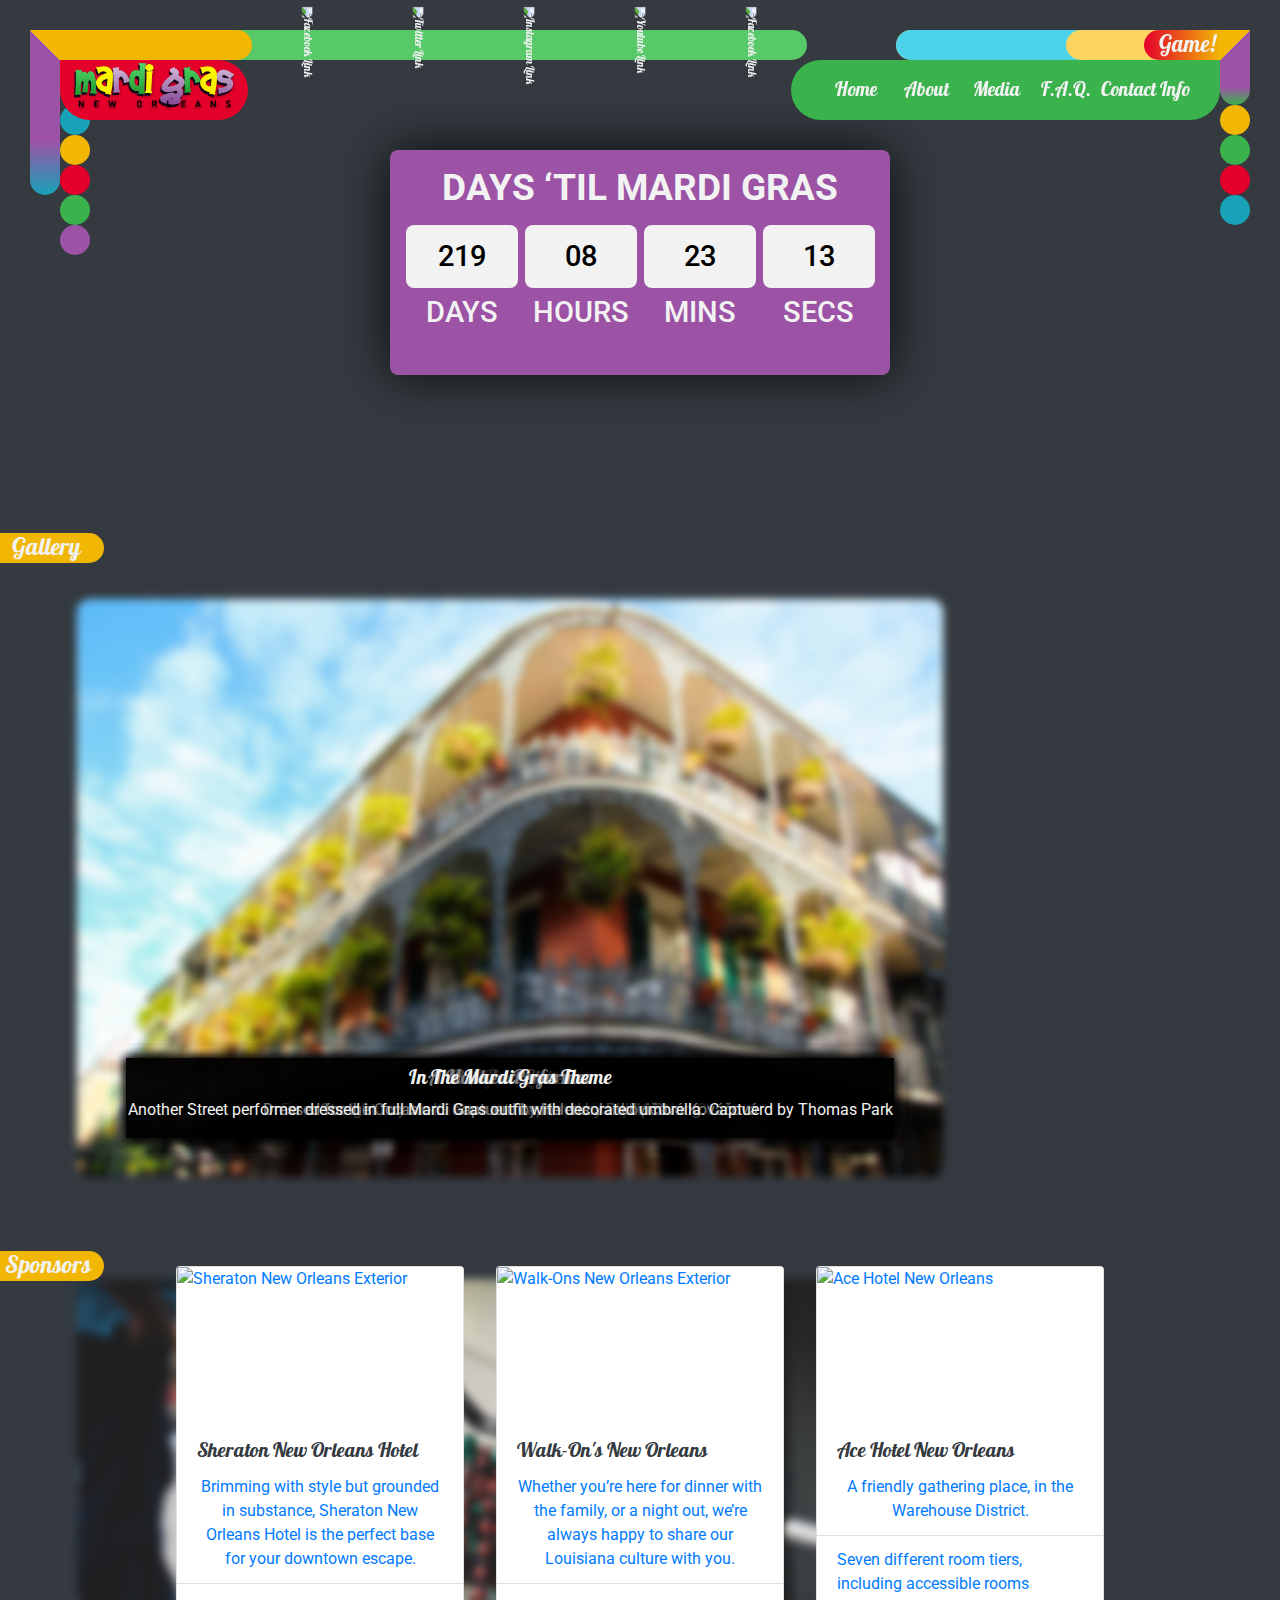
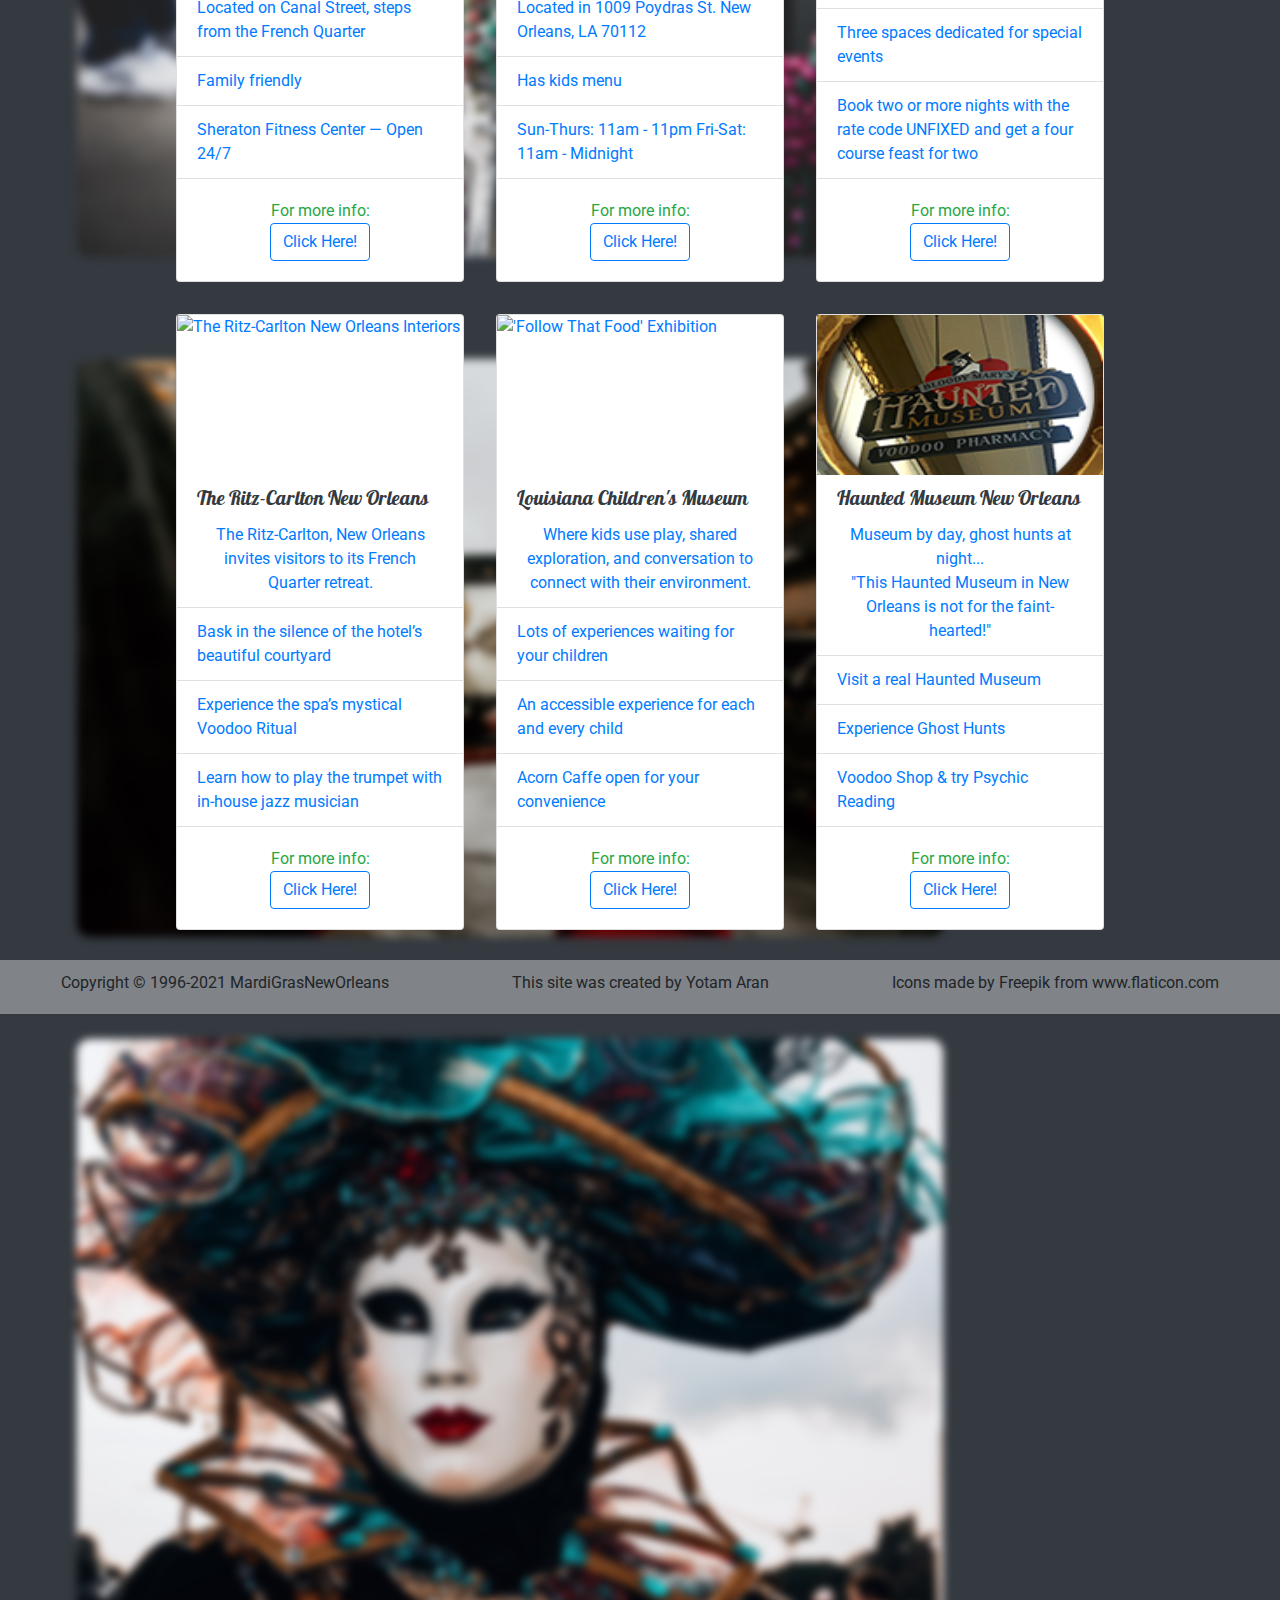
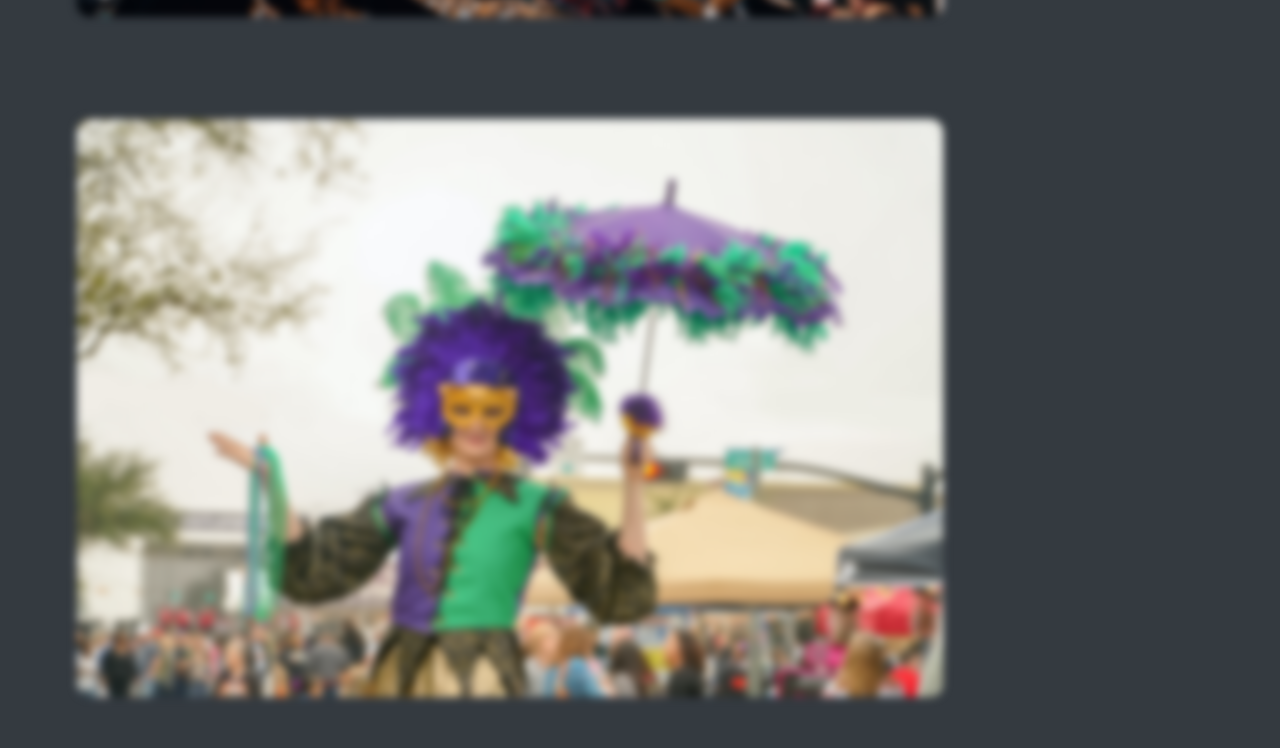
==== index.html @ 9a994207 "first commit" ====
<!DOCTYPE html>
<html lang="en">

<head>
  <meta charset="UTF-8">
  <meta name="viewport" content="width=device-width, initial-scale=1.0">
  <meta http-equiv="X-UA-Compatible" content="ie=edge">
  <meta name="Description" content="Enter your description here" />
  <link rel="stylesheet" href="https://cdnjs.cloudflare.com/ajax/libs/font-awesome/5.15.2/css/all.min.css">
  <link rel="stylesheet" href="https://cdnjs.cloudflare.com/ajax/libs/twitter-bootstrap/4.6.0/css/bootstrap.min.css">
  <link rel="stylesheet" href="https://unpkg.com/flickity@2/dist/flickity.min.css">

  <!-- <link rel="stylesheet" href="assets/jquery-ui-1.12.1.custom/jquery-ui.min.css"> -->

  <link rel="stylesheet" href="./css/main.css">

  <title>Home</title>

  <script src="https://unpkg.com/flickity@2/dist/flickity.pkgd.min.js"></script>
  <script type="module" src="./index.js"></script>
</head>

<body id="body">

  <div class="content">
    <div class="countOff">
      <div class="timer">
        <strong>DAYS ‘TIL MARDI GRAS</strong>
        <div class="timrInput days">
          <div class="value"></div>
          <span>DAYS</span>
        </div>
        <div class="timrInput hours">
          <div class="value"></div>
          <span>HOURS</span>
        </div>
        <div class="timrInput mins">
          <div class="value"></div>
          <span>MINS</span>
        </div>
        <div class="timrInput secs">
          <div class="value"></div>
          <span>SECS</span>
        </div>
      </div>
    </div>
    <section class="galSection contain">

      <div class="gallery js-flickity"
        data-flickity-options='{ "wrapAround": true, "percentPosetion": false, "autoPlay": true, "draggable": true}'>
        <div class="gallery-cell slide1"><img class="crslImg" src="#" alt="Royal Street, Corner">
          <div class="crslCaption">
            <h5>Royal Street</h5>
            <p>A festive vibe captured by Aya Salman</p>
          </div>
        </div>
        <div class="gallery-cell slide2">
          <img class="crslImg" src="#" alt="Mardi Gras Throws Necklaces on a Bicycle">
          <div class="crslCaption">
            <h5>A Fine Loot</h5>
            <p>From the Famous Mardi Gras throws, captured by Mathieu Cheze</p>
          </div>
        </div>
        <div class="gallery-cell slide3"> <img class="crslImg" src="#" alt="picture3">
          <div class="crslCaption">
            <h5>Bourbon Street</h5>
            <p>Straight to your IG account. Captured by Phillip Strong</p>
          </div>
        </div>
        <div class="gallery-cell slide4"> <img class="crslImg" src="#" alt="picture4">
          <div class="crslCaption">
            <h5>A Masked Performer</h5>
            <p>Dressed for the Occasion.. Captuerd by Helena Jankovičová Kováčová</p>
          </div>
        </div>
        <div class="gallery-cell slide5"> <img class="crslImg" src="#" alt="picture5">
          <div class="crslCaption">
            <h5>In The Mardi Gras Theme</h5>
            <p>Another Street performer dressed in full Mardi Gras outfit with decorated umbrella. Captuerd by Thomas
              Park</p>
          </div>
        </div>
      </div>
      <div class="seperator">
        <h3 class="secHeader"><a href="#">Gallery</a></h3>
      </div>
    </section>

    <section class="sponsorSection">

      <div class="sponsorContain">
        <div class="card smOnMob">
          <img class="cardImg"
            src="https://cache.marriott.com/marriottassets/marriott/MSYIS/msyis-exterior-4146-hor-clsc.jpg?interpolation=progressive-bilinear&downsize=*:256px"
            alt="Sheraton New Orleans Exterior">
          <div class="card-body card-header">
            <h5 class="card-title text-center">Sheraton New Orleans Hotel</h5>
            <p class="card-text text-primary text-center cardHeadText">Brimming with style but grounded in substance,
              Sheraton New
              Orleans Hotel is the perfect base for your downtown escape.</p>
          </div>
          <ul class="list-group list-group-flush text-primary">
            <li class="list-group-item">Located on Canal Street, steps from the French Quarter</li>
            <li class="list-group-item">Family friendly</li>
            <li class="list-group-item">Sheraton Fitness Center — Open 24/7</li>
          </ul>
          <div class="card-body">
            <span class="label card-text text-success text-center ">For more info:</span>
            <button type="button" class="btn btn-outline-primary d-block " style="margin: 0 auto;"><a
                href="https://www.marriott.com/hotels/travel/msyis-sheraton-new-orleans-hotel/">
                Click
                Here!</a></button>
          </div>

        </div>
        <div class="card smOnMob">
          <img class="cardImg"
            src="https://walk-ons.com/imager/assets/uploads/images/64302/JH_DSC_5948_201230_161851_e9ee9a4da9d8c26bb8985c2ee267599d.jpg"
            alt="Walk-Ons New Orleans Exterior">
          <div class="card-body card-header">
            <h5 class="card-title text-center">Walk-On's New Orleans</h5>
            <p class="card-text text-primary text-center cardHeadText">Whether you’re here for dinner with the family,
              or a night out, we’re always happy to share our
              Louisiana culture with you.</p>
          </div>
          <ul class="list-group list-group-flush text-primary">
            <li class="list-group-item">Located in 1009 Poydras St.
              New Orleans, LA 70112</li>
            <li class="list-group-item">Has kids menu</li>
            <li class="list-group-item">Sun-Thurs: 11am - 11pm
              Fri-Sat: 11am - Midnight</li>
          </ul>
          <div class="card-body">
            <span class="label card-text text-success text-center ">For more info:</span>
            <button type="button" class="btn btn-outline-primary d-block " style="margin: 0 auto;"><a
                href="https://walk-ons.com/">
                Click
                Here!</a></button>
          </div>

        </div>
        <div class="card smOnMob">
          <img class="cardImg"
            src="https://lh5.googleusercontent.com/p/AF1QipNqXNaL8MHf711XLJJYFqSX8y-3thqGyNlTVy-Q=w325-h232-k-no"
            alt="Ace Hotel New Orleans">
          <div class="card-body card-header">
            <h5 class="card-title text-center">Ace Hotel New Orleans</h5>
            <p class="card-text text-primary text-center cardHeadText">A friendly gathering place, in the Warehouse
              District. </p>
          </div>
          <ul class="list-group list-group-flush text-primary">
            <li class="list-group-item">Seven different room tiers, including accessible rooms</li>
            <li class="list-group-item">Three spaces dedicated for special events</li>
            <li class="list-group-item">Book two or more nights with the rate code UNFIXED and get a four
              course feast for two</li>
          </ul>
          <div class="card-body">
            <span class="label card-text text-success text-center ">For more info:</span>
            <button type="button" class="btn btn-outline-primary d-block " style="margin: 0 auto;"><a
                href="https://www.acehotel.com/neworleans/">
                Click
                Here!</a></button>
          </div>

        </div>
        <div class="card smOnMob">
          <img class="cardImg"
            src="https://lh5.googleusercontent.com/p/AF1QipN7Ir4vKn_QfZmh1FPz-1jWC3G0zfs4YJ3YN5ow=w325-h216-k-no"
            alt="The Ritz-Carlton New Orleans Interiors">
          <div class="card-body card-header">
            <h5 class="card-title text-center">The Ritz-Carlton New Orleans</h5>
            <p class="card-text text-primary text-center cardHeadText">The Ritz-Carlton, New Orleans invites visitors to
              its French Quarter retreat.</p>
          </div>
          <ul class="list-group list-group-flush text-primary">
            <li class="list-group-item">Bask in the silence of the hotel’s beautiful courtyard</li>
            <li class="list-group-item">Experience the spa’s mystical Voodoo Ritual</li>
            <li class="list-group-item">Learn how to play the trumpet with in-house jazz musician</li>
          </ul>
          <div class="card-body">
            <span class="label card-text text-success text-center ">For more info:</span>
            <button type="button" class="btn btn-outline-primary d-block " style="margin: 0 auto;"><a
                href="https://www.ritzcarlton.com/en/hotels/new-orleans">
                Click
                Here!</a></button>
          </div>

        </div>
        <div class="card smOnMob">
          <img class="cardImg"
            src="https://assets.simpleviewinc.com/simpleview/image/fetch/c_limit,q_80,w_1200/https://assets.simpleviewinc.com/simpleview/image/upload/crm/neworleans/NOTMC_613470-221947a25056b36_22194e96-5056-b365-abd02bbedcc91f7b.jpg"
            alt="'Follow That Food' Exhibition">
          <div class="card-body card-header">
            <h5 class="card-title text-center">Louisiana Children's Museum</h5>
            <p class="card-text text-primary text-center cardHeadText">Where kids use play, shared exploration,
              and conversation to connect with their environment.</p>
          </div>
          <ul class="list-group list-group-flush text-primary">
            <li class="list-group-item">Lots of experiences waiting for your children</li>
            <li class="list-group-item">An accessible experience for each and every child</li>
            <li class="list-group-item">Acorn Caffe open for your convenience</li>
          </ul>
          <div class="card-body">
            <span class="label card-text text-success text-center ">For more info:</span>
            <button type="button" class="btn btn-outline-primary d-block " style="margin: 0 auto;"><a
                href="https://www.lcm.org/">
                Click
                Here!</a></button>
          </div>

        </div>
        <div class="card smOnMob">
          <img class="cardImg" src="/css/Images/HorrorMuseum.png" alt="Haunted Museum Entrance">
          <div class="card-body card-header">
            <h5 class="card-title text-center">Haunted Museum New Orleans</h5>
            <p class="card-text text-primary text-center cardHeadText">Museum by day, ghost hunts at night...
              </br>"This Haunted Museum in New Orleans is not for the faint-hearted!"
            </p>
          </div>
          <ul class="list-group list-group-flush text-primary">
            <li class="list-group-item">Visit a real Haunted Museum</li>
            <li class="list-group-item">Experience Ghost Hunts</li>
            <li class="list-group-item">Voodoo Shop & try Psychic Reading</li>
          </ul>
          <div class="card-body">
            <span class="label card-text text-success text-center ">For more info:</span>
            <button type="button" class="btn btn-outline-primary d-block " style="margin: 0 auto;"><a
                href="https://www.bloodymarystours.com/hauntedmuseum.html">
                Click
                Here!</a></button>
          </div>

        </div>
      </div>
      <div class="seperator d-flex justify-content-between">
        <h3 class="secHeader" style="padding-left:5px">Sponsors</h3>
      </div>
      <div class="lgCards">
        <div class="card">
          <div class="escRow">
            <div class="escElement"><img src="./css/Images/vectorObjects/EscBtn.png" alt="Escape Button"></div>
          </div>
          <img class="cardImg"
            src="https://cache.marriott.com/marriottassets/marriott/MSYIS/msyis-exterior-4146-hor-clsc.jpg?interpolation=progressive-bilinear&downsize=*:256px"
            alt="Sheraton New Orleans Exterior">
          <div class="card-body card-header">
            <h5 class="card-title text-primary text-center">Sheraton New Orleans Hotel</h5>
            <p class="card-text text-primary text-center cardHeadText">Brimming with style but grounded in
              substance,
              Sheraton New
              Orleans Hotel is the perfect base for your downtown escape.</p>
          </div>
          <ul class="list-group list-group-flush text-primary">
            <li class="list-group-item">Located on Canal Street, steps from the French Quarter</li>
            <li class="list-group-item">Family friendly</li>
            <li class="list-group-item">Sheraton Fitness Center — Open 24/7</li>
          </ul>
          <div class="card-body">
            <span class="label card-text text-success text-center">For more info:</span>
            <button type="button" class="btn btn-outline-primary d-block " style="margin: 0 auto;"><a
                href="https://www.marriott.com/hotels/travel/msyis-sheraton-new-orleans-hotel/">
                Click
                Here!</a></button>
          </div>
        </div>
        <div class="card">
          <div class="escRow">
            <div class="escElement"><img src="./css/Images/vectorObjects/EscBtn.png" alt="Escape Button"></div>
          </div>
          <img class="cardImg"
            src="https://walk-ons.com/imager/assets/uploads/images/64302/JH_DSC_5948_201230_161851_e9ee9a4da9d8c26bb8985c2ee267599d.jpg"
            alt="Walk-Ons New Orleans Exterior">
          <div class="card-body card-header">
            <h5 class="card-title text-primary text-center">Walk-On's New Orleans</h5>
            <p class="card-text text-primary text-center cardHeadText">Whether you’re here for dinner with the family,
              or a night out, we’re always happy to share our
              Louisiana culture with you.</p>
          </div>
          <ul class="list-group list-group-flush text-primary">
            <li class="list-group-item">Located in 1009 Poydras St.
              New Orleans, LA 70112</li>
            <li class="list-group-item">Has kids menu</li>
            <li class="list-group-item">Sun-Thurs: 11am - 11pm
              Fri-Sat: 11am - Midnight</li>
          </ul>
          <div class="card-body">
            <span class="label card-text text-success text-center ">For more info:</span>
            <button type="button" class="btn btn-outline-primary d-block " style="margin: 0 auto;"><a
                href="https://walk-ons.com/">Click Here!</a></button>
          </div>
        </div>
        <div class="card">
          <div class="escRow">
            <div class="escElement"><img src="./css/Images/vectorObjects/EscBtn.png" alt="Escape Button"></div>
          </div>
          <img class="cardImg"
            src="https://lh5.googleusercontent.com/p/AF1QipNqXNaL8MHf711XLJJYFqSX8y-3thqGyNlTVy-Q=w325-h232-k-no"
            alt="Ace Hotel New Orleans">
          <div class="card-body card-header">
            <h5 class="card-title text-primary text-center">Ace Hotel New Orleans</h5>
            <p class="card-text text-primary text-center cardHeadText">A friendly gathering place, in the Warehouse
              District.</p>
          </div>
          <ul class="list-group list-group-flush text-primary">
            <li class="list-group-item">Seven different room tiers, including accessible rooms</li>
            <li class="list-group-item">Three spaces dedicated for special events</li>
            <li class="list-group-item">Book two or more nights with the rate code UNFIXED and get a four
              course feast for two</li>
          </ul>
          <div class="card-body">
            <span class="label card-text text-success text-center">For more info:</span>
            <button type="button" class="btn btn-outline-primary d-block " style="margin: 0 auto;"><a
                href="https://www.acehotel.com/neworleans/">
                Click
                Here!</a></button>
          </div>
        </div>
        <div class="card">
          <div class="escRow">
            <div class="escElement"><img src="./css/Images/vectorObjects/EscBtn.png" alt="Escape Button"></div>
          </div>
          <img class="cardImg"
            src="https://lh5.googleusercontent.com/p/AF1QipN7Ir4vKn_QfZmh1FPz-1jWC3G0zfs4YJ3YN5ow=w325-h216-k-no"
            alt="The Ritz-Carlton New Orleans Interiors">
          <div class="card-body card-header">
            <h5 class="card-title text-primary text-center">The Ritz-Carlton New Orleans</h5>
            <p class="card-text text-primary text-center cardHeadText">The Ritz-Carlton, New Orleans invites visitors to
              its French Quarter retreat.</p>
          </div>
          <ul class="list-group list-group-flush text-primary">
            <li class="list-group-item">Bask in the silence of the hotel’s beautiful courtyard</li>
            <li class="list-group-item">Experience the spa’s mystical Voodoo Ritual</li>
            <li class="list-group-item">Learn how to play the trumpet with in-house jazz musician</li>
          </ul>
          <div class="card-body">
            <span class="label card-text text-success text-center">For more info:</span>
            <button type="button" class="btn btn-outline-primary d-block " style="margin: 0 auto;"><a
                href="https://www.ritzcarlton.com/en/hotels/new-orleans">
                Click
                Here!</a></button>
          </div>
        </div>
        <div class="card">
          <div class="escRow">
            <div class="escElement"><img src="./css/Images/vectorObjects/EscBtn.png" alt="Escape Button"></div>
          </div>
          <img class="cardImg"
            src="https://assets.simpleviewinc.com/simpleview/image/fetch/c_limit,q_80,w_1200/https://assets.simpleviewinc.com/simpleview/image/upload/crm/neworleans/NOTMC_613470-221947a25056b36_22194e96-5056-b365-abd02bbedcc91f7b.jpg"
            alt="'Follow That Food' Exhibition">
          <div class="card-body card-header">
            <h5 class="card-title text-primary text-center">Louisiana Children's Museum</h5>
            <p class="card-text text-primary text-center cardHeadText">Where kids use play, shared exploration,
              and conversation to connect with their environment.</p>
          </div>
          <ul class="list-group list-group-flush text-primary">
            <li class="list-group-item">Lots of experiences waiting for your children</li>
            <li class="list-group-item">An accessible experience for each and every child</li>
            <li class="list-group-item">Acorn Caffe open for your convenience</li>
          </ul>
          <div class="card-body">
            <span class="label card-text text-success text-center">For more info:</span>
            <button type="button" class="btn btn-outline-primary d-block " style="margin: 0 auto;"><a
                href="https://www.lcm.org/">
                Click
                Here!</a></button>
          </div>
        </div>
        <div class="card">
          <div class="escRow">
            <div class="escElement"><img src="./css/Images/vectorObjects/EscBtn.png" alt="Escape Button"></div>
          </div>
          <img class="cardImg" src="/css/Images/HorrorMuseum.png" alt="Haunted Museum Entrance">
          <div class="card-body card-header">
            <h5 class="card-title text-primary text-center">Haunted Museum New Orleans</h5>
            <p class="card-text text-primary text-center cardHeadText">Museum by day, ghost hunts at night...
              </br>"This Haunted Museum in New Orleans is not for the faint-hearted!"
            </p>
          </div>
          <ul class="list-group list-group-flush text-primary">
            <li class="list-group-item">Visit a real Haunted Museum</li>
            <li class="list-group-item">Experience Ghost Hunts</li>
            <li class="list-group-item">Voodoo Shop & try Psychic Reading</li>
          </ul>
          <div class="card-body">
            <span class="label card-text text-success text-center">For more info:</span>
            <button type="button" class="btn btn-outline-primary d-block " style="margin: 0 auto;"><a
                href="https://www.bloodymarystours.com/hauntedmuseum.html">
                Click
                Here!</a></button>
          </div>
        </div>
      </div>
    </section>

  </div>

  <header>
    <nav>
      <div class="topLeftCorner notScrolled isCollapsed">
        <div class="crossL"></div>
        <div class="deskSoc">
          <div class="horStripL"></div>
          <ul class="dskSocUl">
            <li class="socItem"><a href="https://www.facebook.com/MardiGrasNewOrleans"><img
                  src="./css/images/vectorObjects/socialInsideMenu/Facebook.svg" alt="Facebook Link" srcset=""></a>
            </li>
            <li class="socItem"><a href="https://twitter.com/MardiGrasNOLA"><img
                  src="./css/images/vectorObjects/socialInsideMenu/Twitter.svg" alt="Twitter Link" srcset=""></a>
            </li>
            <li class="socItem"><a href="https://www.instagram.com/mardigrasneworleans/"><img
                  src="./css/images/vectorObjects/socialInsideMenu/Instagram.svg" alt="Instagram Link"></a></li>
            <li class="socItem"><a href="https://www.youtube.com/channel/UCOrq1qF6dVDn9Do-wvbKh0Q"><img
                  src="./css/images/vectorObjects/socialInsideMenu/Youtube.svg" alt="Youtube Link"></a></li>
            <li class="socItem"><a href="https://www.tripadvisor.com/Profile/MardiGrasNOLA"><img
                  src="./css/images/vectorObjects/socialInsideMenu/TripAdvisor.svg" alt="Facebook Link"></a></li>
          </ul>
        </div>
        <div class="lVertStrp"></div>
        <div class="logoBox">
          <h1 class="pointOnHover"> <a href="./index.html"><img class="logo" src="./css/Images/mardiLogo.png"
                alt="Mardi Gras New Orleans"></a>
          </h1>
          <div class="chainHrzntl"></div>
        </div>
        <div class="chainL">
          <div class="chainObject chainOb1"></div>
          <div class="chainObject chainOb2"></div>
          <div class="chainObject chainOb3"></div>
          <div class="chainObject chainOb4"></div>
          <div class="chainObject chainOb5"></div>
          <div class="chainObject chainOb6"></div>
        </div>
      </div>
      <div class="topRightCorner notScrolled isCollapsed">
        <div class="triviaDiv">
          <div class="rCnrFllStrp">
            <div class="secStrip">
              <div id="triviaActivate" class="langSelect pointOnHover">
                <a href="#" class="d-block px-auto">Game!</a>
              </div>
            </div>
          </div>
        </div>
        <div class="crossR"></div>
        <div class="chainR">
          <div class="chainStripR"></div>
          <div class="chainObject chainOb1"></div>
          <div class="chainObject chainOb2"></div>
          <div class="chainObject chainOb3"></div>
          <div class="chainObject chainOb4"></div>
        </div>
        <div class="menuMob">
          <div class="ham hamCollapsed">
            <svg xmlns="http://www.w3.org/2000/svg" width="30" height="26" viewBox="0 0 30 26"
              class="hamSvg pointOnHover">
              <g id="menuCollapsed" transform="translate(-3 -3.5)">
                <line class="hamLine" id="Line_1" data-name="Line 1" x2="30" transform="translate(3 16)" fill="none"
                  stroke="#f2f2f2" stroke-linejoin="round" stroke-width="5" stroke-length="30" />
                <line class="hamLine" id="Line_2" data-name="Line 2" x2="30" transform="translate(3 6)" fill="none"
                  stroke="#f2f2f2" stroke-linejoin="round" stroke-width="5" stroke-length="30" />
                <line class="hamLine" id="Line_3" data-name="Line 3" x2="30" transform="translate(3 27)" fill="none"
                  stroke="#f2f2f2" stroke-linejoin="round" stroke-width="5" stroke-length="30" />
              </g>
            </svg>
          </div>
          <div class="dropDownMenu">

            <ul class="mobNavUL">
              <li class="mobNavLI"><a href="index.html">Home</a></li>
              <li class="mobNavLI"><a href="about.html">About</a></li>
              <li class="mobNavLI"><a href="media.html">Media</a></li>
              <li class="mobNavLI"><a href="faq.html">F.A.Q.</a></li>
              <li class="mobNavLI"><a href="contact.html">Contact Info</a></li>
            </ul>
            <div class="dDownfooter">
              <ul class="social">
                <li class="socItem"><a href="https://www.facebook.com/MardiGrasNewOrleans"><img
                      src="./css/images/vectorObjects/socialInsideMenu/Facebook.svg" alt="Facebook Link" srcset=""></a>
                </li>
                <li class="socItem"><a href="https://twitter.com/MardiGrasNOLA"><img
                      src="./css/images/vectorObjects/socialInsideMenu/Twitter.svg" alt="Twitter Link" srcset=""></a>
                </li>
                <li class="socItem"><a href="https://www.instagram.com/mardigrasneworleans/"><img
                      src="./css/images/vectorObjects/socialInsideMenu/Instagram.svg" alt="Instagram Link"></a>
                </li>
                <li class="socItem"><a href="https://www.youtube.com/channel/UCOrq1qF6dVDn9Do-wvbKh0Q"><img
                      src="./css/images/vectorObjects/socialInsideMenu/Youtube.svg" alt="Youtube Link"></a></li>
                <li class="socItem"><a href="https://www.tripadvisor.com/Profile/MardiGrasNOLA"><img
                      src="./css/images/vectorObjects/socialInsideMenu/TripAdvisor.svg" alt="Facebook Link"></a>
                </li>
              </ul>
            </div>
          </div>
        </div>
        <ul class="dskNavUL">
          <li class="first"></li>
          <li class="dskNavLI"><a href="index.html">Home</a></li>
          <li class="dskNavLI"><a href="about.html">About</a></li>
          <li class="dskNavLI"><a href="media.html">Media</a></li>
          <li class="dskNavLI"><a href="faq.html">F.A.Q.</a></li>
          <li class="dskNavLI"><a href="contact.html">Contact Info</a></li>
          <li class="last"></li>
        </ul>
      </div>
    </nav>
  </header>

  <footer class="footerMobile footer">
    <div class="socialDiv">
      <h3 class="follow"><svg xmlns="http://www.w3.org/2000/svg" width="9.056" height="10.471"
          viewBox="0 0 9.056 10.471">
          <path id="Path_11" data-name="Path 11"
            d="M4.378.486a1,1,0,0,1,1.715,0l4.234,7.056a1,1,0,0,1-.857,1.514H1A1,1,0,0,1,.144,7.542Z"
            transform="translate(9.056) rotate(90)" fill="#fff" />
        </svg> follow us&excl;
      </h3>
      <ul class="socContain">
        <li><a href="https://www.facebook.com/MardiGrasNewOrleans" class="social" id="facebook"><img
              src="./css/Images/vectorObjects/socialFooter/Facebook.png" alt="Facebook Link" srcset=""></a></li>
        <li><a href="https://twitter.com/MardiGrasNOLA" class="social" id="social2"><img
              src="./css/Images/vectorObjects/socialFooter/Twitter.png" alt="Twitter Link" srcset=""></a></li>
        <li><a href="https://www.instagram.com/mardigrasneworleans/" class="social" id="social3"><img
              src="./css/Images/vectorObjects/socialFooter/Instagram.png" alt="Instagram Link" srcset=""></a></li>
        <li><a href="https://www.youtube.com/channel/UCOrq1qF6dVDn9Do-wvbKh0Q" class="social" id="social4"><img
              src="./css/Images/vectorObjects/socialFooter/Youtube.png" alt="Youtube Link" srcset=""></a></li>
        <li><a href="https://www.tripadvisor.com/Profile/MardiGrasNOLA" class="social" id="social5"><img
              src="./css/Images/vectorObjects/socialFooter/TripAdvisor.png" alt="Trip Advisor Link" srcset=""></a>
        </li>
      </ul>
    </div>
    <div class="footerBox">
      <p class="disclaimer rights">Copyright © 1996-2021 MardiGrasNewOrleans</p>
      <p class="disclaimer YotiStamp">
        This site was created by Yotam Aran
      </p>
      <p class="disclaimer credit-icons">
        Icons made by <a href="https://www.freepik.com" title="Freepik">Freepik</a> from
        <a href="https://www.flaticon.com/" title="Flaticon">www.flaticon.com</a>
      </p>
    </div>
  </footer>
  <!-- ----------------------------------------------------------------------- -->

  <script src="https://ajax.googleapis.com/ajax/libs/jquery/3.6.0/jquery.min.js"></script>
  <script src="https://cdnjs.cloudflare.com/ajax/libs/twitter-bootstrap/4.6.0/js/bootstrap.min.js"></script>
</body>

</html>
---- css/main.css ----
/* ----------------------------- general styles ----------------------------- */
/* color and length variables */
/* fonts */
/* Google Fonts */
@import url("https://fonts.googleapis.com/css2?family=Henny+Penny&family=Pattaya&family=Roboto:ital,wght@0,100;0,300;0,400;0,500;0,700;0,900;1,100;1,300;1,400;1,500;1,700;1,900&display=swap");
/* mixins */
/* -------------------------------------------------------------------------- */
/* General */
* {
  padding: 0;
  margin: 0;
  -webkit-box-sizing: border-box;
          box-sizing: border-box;
  outline: none;
}

h1,
h2,
h3,
h4,
h5 {
  font-family: "Pattaya", sans-serif;
}

body {
  width: 100vw;
  min-height: 100vh;
  font-family: Roboto, sans-serif;
  background-color: #343A40;
  overflow-x: overlay;
  overflow-y: scroll;
}

body .seperator {
  display: -webkit-box;
  display: -ms-flexbox;
  display: flex;
  -webkit-box-orient: horizontal;
  -webkit-box-direction: normal;
      -ms-flex-direction: row;
          flex-direction: row;
  -webkit-box-pack: justify;
      -ms-flex-pack: justify;
          justify-content: space-between;
  -webkit-box-align: center;
      -ms-flex-align: center;
          align-items: center;
  height: 46px;
  margin-top: 15px;
  margin-bottom: -23px;
}

body .seperator .secHeader {
  font-size: 19px;
  line-height: 1.7;
  text-align: left;
  padding-left: 5px;
  color: inherit;
  font-family: 'Pattaya', sans-serif;
  justify-self: flex-start;
  width: 104px;
  height: 30px;
  margin: 0;
  margin-right: 3%;
  border-radius: 0 23px 23px 0;
  font-family: "Pattaya", sans-serif;
  display: -webkit-box;
  display: -ms-flexbox;
  display: flex;
  -webkit-box-align: center;
      -ms-flex-align: center;
          align-items: center;
  -webkit-box-pack: start;
      -ms-flex-pack: start;
          justify-content: start;
  font-size: 1.5rem;
  color: #f2f2f2;
  background-color: #f2b705;
  padding-left: 0.5em;
}

@media (max-width: 374px) {
  body .seperator .secHeader {
    width: 80px;
    border-radius: 0 15px 15px 0;
    font-size: 1rem;
    line-height: 1.9;
    padding-left: 10px;
  }
}

a {
  text-decoration: none;
  color: inherit;
}

a:hover {
  text-decoration: none;
  color: inherit;
}

ul {
  list-style-type: none;
}

.pointOnHover:hover {
  cursor: pointer;
}

body::-webkit-scrollbar-thumb {
  border-radius: 20px;
  background-clip: content-box;
  -webkit-transition: all 0.2s ease-in-out;
  transition: all 0.2s ease-in-out;
}

body::-webkit-scrollbar-track-piece {
  display: none;
}

body::-webkit-scrollbar-thumb:hover {
  background-color: #7a8793;
}

body::-webkit-scrollbar {
  width: 0.7em;
  background: transparent;
  display: none;
}

.boxShadow-btm-2 {
  -webkit-box-shadow: 2px 2px 5px rgba(0, 0, 0, 0.5);
          box-shadow: 2px 2px 5px rgba(0, 0, 0, 0.5);
}

/* Frame */
header {
  position: fixed;
  top: 0;
  font-family: 'Pattaya', sans-serif;
  width: 100vw;
}

header nav {
  width: 100vw;
  color: #f2f2f2;
}

header nav .topLeftCorner {
  position: fixed;
  top: 0;
  left: 0;
  z-index: 1004;
  height: 60px;
  overflow: visible;
  display: -ms-grid;
  display: grid;
  -ms-grid-columns: 30px auto;
      grid-template-columns: 30px auto;
  -ms-grid-rows: (30px)[2] auto;
      grid-template-rows: repeat(2, 30px) auto;
      grid-template-areas: "logo logo" "logo logo" "chainL .";
  -webkit-transition: all 0.4s cubic-bezier(0.25, 0.46, 0.45, 0.94);
  transition: all 0.4s cubic-bezier(0.25, 0.46, 0.45, 0.94);
}

@media (min-width: 992px) {
  header nav .topLeftCorner {
    -webkit-transform: translateY(30px) translateX(30px);
            transform: translateY(30px) translateX(30px);
    -ms-grid-columns: 30px auto auto auto;
        grid-template-columns: 30px auto auto auto;
    -ms-grid-rows: (30px)[3] auto;
        grid-template-rows: repeat(3, 30px) auto;
        grid-template-areas: "cross soc soc soc" "ver logo logo logo" ". logo logo logo" ". chainL . .";
  }
  header nav .topLeftCorner .crossL {
    -ms-grid-row: 1;
    -ms-grid-column: 2;
    grid-area: cross;
  }
  header nav .topLeftCorner .deskSoc {
    -ms-grid-row: 1;
    -ms-grid-column: 3;
    grid-area: soc;
  }
  header nav .topLeftCorner .lVertStrp {
    -ms-grid-row: 2;
    -ms-grid-column: 1;
    grid-area: ver;
  }
  header nav .topLeftCorner .logoBox {
    -ms-grid-row: 2;
    -ms-grid-row-span: 2;
    -ms-grid-column: 2;
    -ms-grid-column-span: 3;
    grid-area: logo;
  }
  header nav .topLeftCorner .chainL {
    -ms-grid-row: 4;
    -ms-grid-column: 2;
    grid-area: chainL;
  }
}

header nav .topLeftCorner .crossL {
  display: none;
  content: "";
  width: 30px;
  height: 30px;
  background: linear-gradient(45deg, #9c53a6 49.5%, #f2b705 50%);
  display: none;
}

@media (min-width: 992px) {
  header nav .topLeftCorner .crossL {
    display: block;
  }
}

header nav .topLeftCorner .deskSoc {
  display: none;
  -webkit-box-orient: horizontal;
  -webkit-box-direction: normal;
      -ms-flex-direction: row;
          flex-direction: row;
  -webkit-box-pack: center;
      -ms-flex-pack: center;
          justify-content: center;
  -webkit-box-align: center;
      -ms-flex-align: center;
          align-items: center;
  width: -webkit-fit-content;
  width: -moz-fit-content;
  width: fit-content;
  height: 30px;
  border-radius: 0 15px 15px 0;
  display: none;
  background: #57c969;
}

@media (min-width: 992px) {
  header nav .topLeftCorner .deskSoc {
    display: -webkit-box;
    display: -ms-flexbox;
    display: flex;
  }
}

header nav .topLeftCorner .deskSoc .horStripL {
  width: 15vw;
  height: 30px;
  background: #f2b705;
  border-radius: 0 15px 15px 0;
}

header nav .topLeftCorner .deskSoc .dskSocUl {
  margin-bottom: 0;
  display: -ms-grid;
  display: grid;
  -ms-grid-columns: (1fr)[5];
      grid-template-columns: repeat(5, 1fr);
  -ms-grid-rows: auto;
      grid-template-rows: auto;
  -webkit-box-align: center;
      -ms-flex-align: center;
          align-items: center;
  justify-items: space-evenly;
}

header nav .topLeftCorner .deskSoc .dskSocUl .socItem {
  -webkit-transform: rotate(90deg) scale(0.7);
          transform: rotate(90deg) scale(0.7);
  line-height: 1;
}

header nav .topLeftCorner .deskSoc .dskSocUl .socItem a img {
  -webkit-transition: all 0.3s cubic-bezier(0.25, 0.46, 0.45, 0.94);
  transition: all 0.3s cubic-bezier(0.25, 0.46, 0.45, 0.94);
}

header nav .topLeftCorner .deskSoc .dskSocUl .socItem:hover a img {
  -webkit-filter: invert(52%) sepia(96%) saturate(1179%) hue-rotate(15deg) brightness(118%) contrast(96%);
          filter: invert(52%) sepia(96%) saturate(1179%) hue-rotate(15deg) brightness(118%) contrast(96%);
}

header nav .topLeftCorner .lVertStrp {
  display: none;
  height: 15vh;
  border-radius: 0 0 15px 15px;
  background-image: -webkit-gradient(linear, left top, left bottom, from(#9c53a6), color-stop(60%, #9c53a6), to(#17A2B8));
  background-image: linear-gradient(180deg, #9c53a6 0%, #9c53a6 60%, #17A2B8 100%);
  display: none;
}

@media (min-width: 992px) {
  header nav .topLeftCorner .lVertStrp {
    display: block;
  }
}

header nav .topLeftCorner .logoBox {
  -ms-grid-row: 1;
  -ms-grid-row-span: 2;
  -ms-grid-column: 1;
  -ms-grid-column-span: 2;
  grid-area: logo;
  z-index: 1003;
  width: 188px;
  height: 60px;
  background-color: #E4002B;
  border-radius: 0 30px 30px 30px;
  display: -webkit-box;
  display: -ms-flexbox;
  display: flex;
  -webkit-box-pack: center;
      -ms-flex-pack: center;
          justify-content: center;
  -webkit-box-align: center;
      -ms-flex-align: center;
          align-items: center;
  -webkit-transition: -webkit-transform 0.5s ease-out;
  transition: -webkit-transform 0.5s ease-out;
  transition: transform 0.5s ease-out;
  transition: transform 0.5s ease-out, -webkit-transform 0.5s ease-out;
}

header nav .topLeftCorner .logoBox .logo {
  width: 170px;
}

header nav .topLeftCorner .logoBox .chainHrzntl {
  display: none;
  display: none;
}

@media (min-width: 992px) {
  header nav .topLeftCorner .logoBox .chainHrzntl {
    display: block;
  }
}

header nav .topLeftCorner .chainL {
  width: 30px;
  z-index: 1004;
  height: 150px;
  -ms-grid-row: 3;
  -ms-grid-column: 1;
  grid-area: chainL;
  -webkit-transform: translateY(-45px);
          transform: translateY(-45px);
  z-index: 1002;
  -webkit-transition: -webkit-transform 0.4s cubic-bezier(0.25, 0.46, 0.45, 0.94);
  transition: -webkit-transform 0.4s cubic-bezier(0.25, 0.46, 0.45, 0.94);
  transition: transform 0.4s cubic-bezier(0.25, 0.46, 0.45, 0.94);
  transition: transform 0.4s cubic-bezier(0.25, 0.46, 0.45, 0.94), -webkit-transform 0.4s cubic-bezier(0.25, 0.46, 0.45, 0.94);
}

header nav .topLeftCorner .chainL .chainObject {
  width: 30px;
  height: 30px;
  border-radius: 15px;
}

header nav .topLeftCorner .chainL .chainOb1 {
  background-color: #76bf2c;
}

header nav .topLeftCorner .chainL .chainOb2 {
  background-color: #17A2B8;
}

header nav .topLeftCorner .chainL .chainOb3 {
  background-color: #f2b705;
}

header nav .topLeftCorner .chainL .chainOb4 {
  background-color: #e4002b;
}

header nav .topLeftCorner .chainL .chainOb5 {
  background-color: #3AB34D;
}

header nav .topLeftCorner .chainL .chainOb6 {
  background-color: #9c53a6;
}

header nav .topLeftCorner.notCollapsed {
  height: 60px;
}

header nav .topLeftCorner.notCollapsed .chainL {
  -webkit-transform: translateX(-30px) translateY(-45px);
          transform: translateX(-30px) translateY(-45px);
}

header nav .topLeftCorner.notScrolled .logoBox {
  -webkit-transform: translate(0, 0) scale(1);
          transform: translate(0, 0) scale(1);
  -webkit-transform-origin: top left;
          transform-origin: top left;
}

header nav .topLeftCorner.isScrolled .chainL {
  -webkit-transform: translateX(-30px) translateY(-45px);
          transform: translateX(-30px) translateY(-45px);
}

@media (min-width: 992px) {
  header nav .topLeftCorner.isScrolled {
    -webkit-transform: translate(0);
            transform: translate(0);
  }
  header nav .topLeftCorner.isScrolled .chainL {
    -webkit-transform: translateX(0) translateY(-45px);
            transform: translateX(0) translateY(-45px);
  }
}

header nav .topRightCorner {
  position: fixed;
  top: 0;
  right: 0;
  height: 90px;
  overflow: visible;
  display: -ms-grid;
  display: grid;
  -webkit-transition: all 0.4s cubic-bezier(0.25, 0.46, 0.45, 0.94);
  transition: all 0.4s cubic-bezier(0.25, 0.46, 0.45, 0.94);
  -ms-grid-columns: auto 30px;
      grid-template-columns: auto 30px;
  -ms-grid-rows: 30px 68px auto;
      grid-template-rows: 30px 68px auto;
      grid-template-areas: "lnSel cross" "ham chainR" ". chainR";
}

header nav .topRightCorner .triviaDiv {
  z-index: 1005;
  border-radius: 15px 0 0 15px;
  background-color: #f2b705;
  -ms-grid-row: 1;
  -ms-grid-column: 1;
  grid-area: lnSel;
  width: -webkit-fit-content;
  width: -moz-fit-content;
  width: fit-content;
}

header nav .topRightCorner .triviaDiv .rCnrFllStrp {
  width: 25.35vw;
  height: 30px;
  background-color: #fff;
  border-radius: 15px 0 0 15px;
  display: -webkit-box;
  display: -ms-flexbox;
  display: flex;
  -webkit-box-orient: horizontal;
  -webkit-box-direction: reverse;
      -ms-flex-flow: row-reverse nowrap;
          flex-flow: row-reverse nowrap;
  -webkit-box-pack: start;
      -ms-flex-pack: start;
          justify-content: flex-start;
  background-color: #4cd3e9;
}

header nav .topRightCorner .triviaDiv .rCnrFllStrp .secStrip {
  width: -webkit-fit-content;
  width: -moz-fit-content;
  width: fit-content;
  border-radius: 15px 0 0 15px;
}

header nav .topRightCorner .triviaDiv .rCnrFllStrp .secStrip #triviaActivate {
  height: 30px;
  width: 76px;
  border: none;
  font-family: inherit;
  font-size: 1.4em;
  color: inherit;
  line-height: 1;
  padding-left: 15px;
  height: 30px;
  border-radius: 15px 0 0 15px;
  background-image: -webkit-gradient(linear, left top, right top, from(#e4002b), to(#f2b705));
  background-image: linear-gradient(to right, #e4002b, #f2b705);
  -webkit-transition: all 0.2s ease-in-out;
  transition: all 0.2s ease-in-out;
}

header nav .topRightCorner .triviaDiv .rCnrFllStrp .secStrip #triviaActivate:hover {
  color: #9c53a6;
  text-shadow: 0 0 8px #fff;
}

header nav .topRightCorner .triviaDiv .rCnrFllStrp .secStrip #triviaActivate a {
  display: inline-block;
  font-size: 1em;
  line-height: 1.3;
}

@media (min-width: 992px) {
  header nav .topRightCorner .triviaDiv {
    -ms-grid-row: 1;
    -ms-grid-column: 1;
    grid-area: lnSel;
    width: -webkit-fit-content;
    width: -moz-fit-content;
    width: fit-content;
  }
  header nav .topRightCorner .triviaDiv .rCnrFllStrp .secStrip {
    width: 12vw;
    height: 30px;
    border-radius: 15px 0 0 15px;
    background-color: #fcd561;
    display: -webkit-box;
    display: -ms-flexbox;
    display: flex;
    -webkit-box-orient: horizontal;
    -webkit-box-direction: reverse;
        -ms-flex-flow: row-reverse nowrap;
            flex-flow: row-reverse nowrap;
    -webkit-box-pack: start;
        -ms-flex-pack: start;
            justify-content: flex-start;
  }
}

header nav .topRightCorner .crossR {
  z-index: 1004;
  -ms-grid-row: 1;
  -ms-grid-column: 2;
  grid-area: cross;
  content: "";
  width: 30px;
  height: 30px;
  background: linear-gradient(-45deg, #9c53a6 49.5%, #f2b705 50%);
}

header nav .topRightCorner .chainR {
  -ms-grid-row: 2;
  -ms-grid-row-span: 2;
  -ms-grid-column: 2;
  grid-area: chainR;
  width: 30px;
  z-index: 1004;
  z-index: 1004;
  min-height: 90px;
  height: 20vh;
}

header nav .topRightCorner .chainR .chainObject {
  width: 30px;
  height: 30px;
  border-radius: 15px;
}

header nav .topRightCorner .chainR .chainStripR {
  height: 5vh;
  border-radius: 0 0 15px 15px;
  background-image: -webkit-gradient(linear, left top, left bottom, from(#9c53a6), color-stop(60%, #9c53a6), to(#3AB34D));
  background-image: linear-gradient(180deg, #9c53a6 0%, #9c53a6 60%, #3AB34D 100%);
}

header nav .topRightCorner .chainR .chainOb1 {
  background-color: #f2b705;
}

header nav .topRightCorner .chainR .chainOb2 {
  background-color: #3AB34D;
}

header nav .topRightCorner .chainR .chainOb3 {
  background-color: #e4002b;
}

header nav .topRightCorner .chainR .chainOb4 {
  background-color: #17A2B8;
}

header nav .topRightCorner .menuMob {
  -ms-grid-row: 2;
  -ms-grid-column: 1;
  grid-area: ham;
  display: -webkit-box;
  display: -ms-flexbox;
  display: flex;
  -webkit-box-pack: end;
      -ms-flex-pack: end;
          justify-content: flex-end;
}

header nav .topRightCorner .menuMob .dropDownMenu {
  position: absolute;
  right: -100vw;
  top: 0;
  z-index: 1003;
  width: 100vw;
  height: 100vh;
  background-color: #343A40;
  -webkit-transition: all 0.4s ease-in-out;
  transition: all 0.4s ease-in-out;
  padding: 0;
  overflow: hidden;
}

header nav .topRightCorner .menuMob .dropDownMenu .mobNavUL {
  margin-left: 30px;
  margin-top: 90px;
  z-index: 1001;
}

header nav .topRightCorner .menuMob .dropDownMenu .mobNavUL .mobNavLI {
  width: -webkit-fit-content;
  width: -moz-fit-content;
  width: fit-content;
  font-size: 19px;
  line-height: 1.7;
  text-align: left;
  padding-left: 15px;
  color: inherit;
  font-family: inherit;
  font-size: 1.8rem;
  text-align-last: left;
  margin-bottom: 15px;
  -webkit-transition: all 0.1s ease-in;
  transition: all 0.1s ease-in;
}

header nav .topRightCorner .menuMob .dropDownMenu .mobNavUL .mobNavLI:hover, header nav .topRightCorner .menuMob .dropDownMenu .mobNavUL .mobNavLI:focus {
  color: #f2b705;
  -webkit-transform: translateX(15px);
          transform: translateX(15px);
  padding-left: 15px;
  cursor: pointer;
}

@media (min-width: 576px) {
  header nav .topRightCorner .menuMob .dropDownMenu .mobNavUL {
    margin-left: 0;
    margin-top: 150px;
    display: -webkit-box;
    display: -ms-flexbox;
    display: flex;
    -webkit-box-orient: horizontal;
    -webkit-box-direction: normal;
        -ms-flex-direction: row;
            flex-direction: row;
    -webkit-box-pack: space-evenly;
        -ms-flex-pack: space-evenly;
            justify-content: space-evenly;
    -webkit-box-align: center;
        -ms-flex-align: center;
            align-items: center;
  }
  header nav .topRightCorner .menuMob .dropDownMenu .mobNavUL .mobNavLI {
    font-size: 1.5rem;
  }
}

@media (min-width: 768px) and (min-height: 500px) {
  header nav .topRightCorner .menuMob .dropDownMenu .mobNavUL {
    margin-left: 30px;
    margin-top: 90px;
    display: block;
  }
  header nav .topRightCorner .menuMob .dropDownMenu .mobNavUL .mobNavLI {
    font-size: 3rem;
  }
}

header nav .topRightCorner .menuMob .dropDownMenu .dDownfooter {
  position: absolute;
  bottom: 0;
  left: 0;
  width: 100vw;
  background-color: #343A40;
  z-index: 1004;
  margin: 0;
  padding: 0;
  height: 60px;
}

header nav .topRightCorner .menuMob .dropDownMenu .dDownfooter .social {
  height: 60px;
  width: 272px;
  background-color: #e4002b;
  border-radius: 30px 30px 30px 0;
  display: -ms-grid;
  display: grid;
  -ms-grid-columns: (1fr)[5];
      grid-template-columns: repeat(5, 1fr);
  -ms-grid-rows: auto;
      grid-template-rows: auto;
  -webkit-box-align: center;
      -ms-flex-align: center;
          align-items: center;
  justify-items: space-evenly;
}

header nav .topRightCorner .menuMob .dropDownMenu .dDownfooter .social .socItem {
  display: -webkit-box;
  display: -ms-flexbox;
  display: flex;
  -webkit-box-pack: center;
      -ms-flex-pack: center;
          justify-content: center;
  -webkit-box-align: center;
      -ms-flex-align: center;
          align-items: center;
  -webkit-transform: rotate(90deg);
          transform: rotate(90deg);
}

header nav .topRightCorner .menuMob .dropDownMenu .dDownfooter .social .socItem a {
  line-height: 1;
}

header nav .topRightCorner .menuMob .dropDownMenu .dDownfooter .social .socItem a img {
  -webkit-transition: all 0.3s ease-in-out;
  transition: all 0.3s ease-in-out;
}

header nav .topRightCorner .menuMob .dropDownMenu .dDownfooter .social .socItem a img:hover, header nav .topRightCorner .menuMob .dropDownMenu .dDownfooter .social .socItem a img:focus {
  color: #f2b705;
}

@media (max-width: 374px) {
  header nav .topRightCorner .menuMob .dropDownMenu {
    position: fixed;
    top: 0;
  }
}

header nav .topRightCorner .menuMob .ham {
  position: relative;
  z-index: 1004;
  display: -webkit-box;
  display: -ms-flexbox;
  display: flex;
  -webkit-box-pack: center;
      -ms-flex-pack: center;
          justify-content: center;
  -webkit-box-align: center;
      -ms-flex-align: center;
          align-items: center;
  width: 76px;
  height: 52px;
  background-color: #3AB34D;
  border-radius: 26px 0 26px 26px;
}

header nav .topRightCorner .menuMob .ham .hamLine {
  -webkit-transition: all 0.2s ease-in-out;
  transition: all 0.2s ease-in-out;
}

header nav .topRightCorner .menuMob .hamCollapsed + .dropDownMenu {
  -webkit-transform: translateX(100vw);
          transform: translateX(100vw);
}

header nav .topRightCorner .menuMob .hamShown .hamSvg #Line_2 {
  -webkit-transform: translateY(27px) translateX(8px) rotate(-45deg);
          transform: translateY(27px) translateX(8px) rotate(-45deg);
  -webkit-transform-origin: -20 px;
          transform-origin: -20 px;
}

header nav .topRightCorner .menuMob .hamShown .hamSvg #Line_1 {
  -webkit-transform: rotate(-45deg);
          transform: rotate(-45deg);
  opacity: 0;
}

header nav .topRightCorner .menuMob .hamShown .hamSvg #Line_3 {
  -webkit-transform: translateY(-9px) translateX(3px) rotate(45deg);
          transform: translateY(-9px) translateX(3px) rotate(45deg);
  -webkit-transform-origin: -15px;
          transform-origin: -15px;
}

header nav .topRightCorner .menuMob .hamShown + .dropDownMenu {
  -webkit-transform: translateX(-100vw);
          transform: translateX(-100vw);
}

header nav .topRightCorner .dskNavUL {
  display: none;
  justify-self: flex-end;
  -webkit-box-orient: horizontal;
  -webkit-box-direction: normal;
      -ms-flex-flow: row nowrap;
          flex-flow: row nowrap;
  -webkit-box-align: center;
      -ms-flex-align: center;
          align-items: center;
  -ms-flex-pack: distribute;
      justify-content: space-around;
  width: -webkit-fit-content;
  width: -moz-fit-content;
  width: fit-content;
  height: 60px;
}

header nav .topRightCorner .dskNavUL .dskNavLI {
  background-color: #3AB34D;
  -webkit-box-flex: 1;
      -ms-flex-positive: 1;
          flex-grow: 1;
  text-align: center;
  line-height: 3.2;
  min-width: 70px;
  height: 60px;
  -webkit-transition: color 0.2s ease-in-out;
  transition: color 0.2s ease-in-out;
}

header nav .topRightCorner .dskNavUL .dskNavLI a {
  font-size: 1.2rem;
}

header nav .topRightCorner .dskNavUL .dskNavLI:hover {
  cursor: pointer;
  color: #fcd561;
  text-shadow: 0 0 5px rgba(242, 183, 5, 0);
}

header nav .topRightCorner .dskNavUL .first {
  display: block;
  content: "";
  height: 60px;
  border-radius: 30px 0 0 30px;
  width: 30px;
  background-color: #3AB34D;
}

header nav .topRightCorner .dskNavUL .last {
  display: block;
  height: 60px;
  border-radius: 0 0 30px 0;
  content: "";
  width: 30px;
  background-color: #3AB34D;
}

@media (max-width: 374px) {
  header nav .topRightCorner {
    position: fixed;
    right: -30px;
    top: 0;
  }
}

@media (min-width: 992px) {
  header nav .topRightCorner {
    -webkit-transform: translate(-30px, 30px);
            transform: translate(-30px, 30px);
    -ms-grid-columns: auto 30px;
        grid-template-columns: auto 30px;
    -ms-grid-rows: 30px auto auto;
        grid-template-rows: 30px auto auto;
        grid-template-areas: " lnSel cross" " ham chainR" ". chainR";
  }
  header nav .topRightCorner .triviaDiv {
    -ms-grid-row: 1;
    -ms-grid-column: 1;
    grid-area: lnSel;
    -ms-grid-column-align: end;
        justify-self: end;
  }
  header nav .topRightCorner .crossR {
    -ms-grid-row: 1;
    -ms-grid-column: 2;
    grid-area: cross;
  }
  header nav .topRightCorner .chainStripR {
    -ms-grid-row: 2;
    -ms-grid-row-span: 2;
    -ms-grid-column: 2;
    grid-area: chainR;
  }
  header nav .topRightCorner .menuMob {
    display: none;
  }
  header nav .topRightCorner .dskNavUL {
    -ms-grid-row: 2;
    -ms-grid-column: 1;
    grid-area: ham;
    display: -webkit-box;
    display: -ms-flexbox;
    display: flex;
    -webkit-box-orient: horizontal;
    -webkit-box-direction: normal;
        -ms-flex-flow: row;
            flex-flow: row;
    -webkit-box-pack: end;
        -ms-flex-pack: end;
            justify-content: flex-end;
    width: -webkit-fit-content;
    width: -moz-fit-content;
    width: fit-content;
  }
}

@media (max-width: 374px) {
  div.topRightCorner.isScrolled.isCollapsed {
    height: 90px;
    -webkit-transform: translateX(0);
            transform: translateX(0);
  }
  div.topRightCorner.isScrolled.isCollapsed .menuMob .hamShown + .dropDownMenu {
    -webkit-transform: translateX(calc(-100vw - 30px));
            transform: translateX(calc(-100vw - 30px));
  }
}

@media (min-width: 375px) {
  div.topRightCorner.isScrolled.isCollapsed {
    height: 90px;
    -webkit-transform: translateX(30px);
            transform: translateX(30px);
  }
  div.topRightCorner.isScrolled.isCollapsed .menuMob .hamShown + .dropDownMenu {
    -webkit-transform: translateX(calc(-100vw - 30px));
            transform: translateX(calc(-100vw - 30px));
  }
}

@media (min-width: 992px) {
  div.topRightCorner.isScrolled.isCollapsed {
    -webkit-transform: translateX(0);
            transform: translateX(0);
  }
}

div.topRightCorner.isScrolled.notCollapsed {
  -webkit-transform: translateX(0);
          transform: translateX(0);
  /*    @include smDskBP {
      transform: translateX(0);
    } */
}

.content {
  position: relative;
  width: 100vw;
  color: #f2f2f2;
  overflow: shown;
  min-height: calc(90vh);
}

@media (min-width: 1200px) {
  .content {
    margin: 0 auto;
  }
}

.footerMobile {
  width: 100vw;
  height: 1vh;
  position: static;
  bottom: 0;
  margin-top: 15px;
}

.footerMobile .socialDiv {
  display: -ms-grid;
  display: grid;
  -ms-grid-columns: 1fr auto 1fr;
      grid-template-columns: 1fr auto 1fr;
  -ms-grid-rows: auto;
      grid-template-rows: auto;
      grid-template-areas: "follow . soc";
  -webkit-box-align: center;
      -ms-flex-align: center;
          align-items: center;
  background: rgba(242, 242, 242, 0.4);
  background: -webkit-gradient(linear, left bottom, left top, color-stop(50%, rgba(242, 242, 242, 0.4)), color-stop(50%, rgba(242, 183, 5, 0)));
  background: linear-gradient(0deg, rgba(242, 242, 242, 0.4) 50%, rgba(242, 183, 5, 0) 50%);
}

@media (min-width: 992px) {
  .footerMobile .socialDiv {
    display: none;
  }
}

.footerMobile .socialDiv * {
  display: block;
}

.footerMobile .socialDiv h3 {
  -ms-grid-row: 1;
  -ms-grid-column: 1;
  grid-area: follow;
  font-size: 19px;
  line-height: 1.7;
  text-align: left;
  padding-left: 5px;
  color: inherit;
  font-family: 'Pattaya', sans-serif;
  justify-self: flex-start;
  width: 128px;
  height: 46px;
  margin: 0;
  margin-right: 3%;
  border-radius: 0 23px 23px 0;
  font-family: 'Pattaya', sans-serif;
  font-size: 1.6rem;
  line-height: 1.8;
  color: #f2f2f2;
  background-color: #f2b705;
}

@media (max-width: 374px) {
  .footerMobile .socialDiv h3 {
    width: 80px;
    height: 30px;
    border-radius: 0 15px 15px 0;
    font-size: 1rem;
    line-height: 1.9;
    padding-left: 2px;
  }
}

.footerMobile .socialDiv h3 svg {
  width: 0.3em;
  display: inline-block;
}

.footerMobile .socialDiv .socContain {
  -ms-grid-row: 1;
  -ms-grid-column: 3;
  grid-area: soc;
  display: -ms-grid;
  display: grid;
  -ms-grid-rows: auto;
      grid-template-rows: auto;
  -ms-grid-columns: (1fr)[5];
      grid-template-columns: repeat(5, 1fr);
  margin-bottom: 0;
}

.footerMobile .socialDiv .socContain li {
  margin-left: 3%;
  width: -webkit-fit-content;
  width: -moz-fit-content;
  width: fit-content;
}

.footerMobile .socialDiv .socContain li:last-Child {
  margin-right: 3%;
}

.footerMobile .socialDiv .socContain li a {
  width: -webkit-fit-content;
  width: -moz-fit-content;
  width: fit-content;
}

.footerMobile .socialDiv .socContain li a img {
  display: inline;
}

@media (max-width: 374px) {
  .footerMobile .socialDiv .socContain li a img {
    width: 30px;
  }
}

.footerMobile .footerBox {
  background-color: rgba(242, 242, 242, 0.4);
  position: relative;
  bottom: 0;
  z-index: -1;
  width: 100vw;
  min-height: 1vh;
  height: calc(100% - $calibMd);
  padding-top: 11.5px;
  padding-bottom: 0.2em;
  display: -webkit-box;
  display: -ms-flexbox;
  display: flex;
  -ms-flex-pack: distribute;
      justify-content: space-around;
  -webkit-box-align: center;
      -ms-flex-align: center;
          align-items: center;
}

.footerMobile .footerBox .disclaimer {
  text-align: center;
  line-height: 1.5;
  font-size: 0.6rem;
}

@media (min-width: 992px) {
  .footerMobile .footerBox {
    height: 6vh;
  }
  .footerMobile .footerBox .disclaimer {
    line-height: 0.5;
    font-size: 1em;
  }
}

@media (min-width: 992px) {
  .footerMobile {
    margin-top: 30px;
  }
}

/* Timer */
.countOff {
  z-index: -1;
  position: relative;
  width: calc(100vw - 60px);
  height: 40vh;
  margin-top: 30px;
  margin-bottom: 0;
  margin-left: auto;
  margin-right: auto;
  background-image: url("images/gallery/SkullMup(1).jpg");
  background-position: 0 0;
  background-repeat: no-repeat;
  background-size: cover;
  display: -webkit-box;
  display: -ms-flexbox;
  display: flex;
  -webkit-box-align: end;
      -ms-flex-align: end;
          align-items: flex-end;
  border-radius: 0.2rem;
  overflow: hidden;
}

.countOff .timer {
  position: relative;
  margin: 0 auto;
  width: 100%;
  height: 120px;
  display: -ms-grid;
  display: grid;
  -webkit-box-pack: justify;
      -ms-flex-pack: justify;
          justify-content: space-between;
  -ms-grid-columns: 1fr 1fr 1fr 1fr;
      grid-template-columns: 1fr 1fr 1fr 1fr;
  -ms-grid-rows: 1fr 2fr;
      grid-template-rows: 1fr 2fr;
      grid-template-areas: "head head head head " "d h m s";
  padding-left: 12px;
  padding-right: 12px;
  background-color: #9c53a6;
  -webkit-box-shadow: 0 0px 50px rgba(0, 0, 0, 0.8);
          box-shadow: 0 0px 50px rgba(0, 0, 0, 0.8);
}

.countOff .timer strong {
  -ms-grid-row: 1;
  -ms-grid-column: 1;
  -ms-grid-column-span: 4;
  grid-area: head;
  display: -webkit-box;
  display: -ms-flexbox;
  display: flex;
  -webkit-box-pack: center;
      -ms-flex-pack: center;
          justify-content: center;
  -webkit-box-align: center;
      -ms-flex-align: center;
          align-items: center;
  font-size: 1.5rem;
}

.countOff .timer .timrInput {
  display: -webkit-box;
  display: -ms-flexbox;
  display: flex;
  -webkit-box-orient: vertical;
  -webkit-box-direction: normal;
      -ms-flex-direction: column;
          flex-direction: column;
  -webkit-box-align: center;
      -ms-flex-align: center;
          align-items: center;
}

.countOff .timer .timrInput .value {
  width: 64px;
  height: 36px;
  background-color: #f2f2f2;
  border-radius: 0.5rem;
  text-align: center;
  font-size: 1.5rem;
  color: black;
  display: -webkit-box;
  display: -ms-flexbox;
  display: flex;
  -webkit-box-pack: center;
      -ms-flex-pack: center;
          justify-content: center;
  -webkit-box-align: center;
      -ms-flex-align: center;
          align-items: center;
}

.countOff .timer .timrInput span {
  display: block;
  font-weight: 500;
}

.countOff .timer .days {
  -ms-grid-row: 2;
  -ms-grid-column: 1;
  grid-area: d;
}

.countOff .timer .hours {
  -ms-grid-row: 2;
  -ms-grid-column: 2;
  grid-area: h;
}

.countOff .timer .mins {
  -ms-grid-row: 2;
  -ms-grid-column: 3;
  grid-area: m;
}

.countOff .timer .secs {
  -ms-grid-row: 2;
  -ms-grid-column: 4;
  grid-area: s;
}

@media (max-width: 374px) {
  .countOff {
    margin-top: 75px;
    height: -webkit-fit-content;
    height: -moz-fit-content;
    height: fit-content;
    width: -webkit-fit-content;
    width: -moz-fit-content;
    width: fit-content;
  }
  .countOff .timer {
    width: calc(100vw - 60px);
    height: calc($timWdthSm * 20 / 9);
  }
  .countOff .timer strong {
    font-size: 1rem;
  }
  .countOff .timer .timrInput .value {
    width: 48px;
    height: 27px;
    font-size: 1rem;
  }
}

@media (min-width: 576px) {
  .countOff {
    height: calc(95vh - 30px);
    background-size: fill;
    background-position: center;
  }
  .countOff .timer {
    width: 315px;
    margin-bottom: 5vh;
    border-radius: 0.5rem;
  }
}

@media (min-width: 768px) and (min-height: 500px) {
  .countOff {
    height: 50vh;
  }
}

@media (min-width: 992px) {
  .countOff {
    width: 70vw;
    margin-top: 60px;
    border-radius: 1rem;
  }
  .countOff .timer {
    width: 500px;
    height: 225px;
    margin-bottom: auto;
    margin-top: 10vh;
  }
  .countOff .timer strong {
    font-size: 2.3rem;
  }
  .countOff .timer .timrInput .value {
    width: 112px;
    height: 63px;
  }
  .countOff .timer .timrInput span {
    font-size: 1.8rem;
    line-height: 1.7;
  }
}

/* ---------------------------------- index --------------------------------- */
/* gallery */
.galSection.contain {
  display: -webkit-box;
  display: -ms-flexbox;
  display: flex;
  -webkit-box-orient: vertical;
  -webkit-box-direction: reverse;
      -ms-flex-direction: column-reverse;
          flex-direction: column-reverse;
}

.galSection.contain .seperator {
  position: relative;
}

.galSection.contain .gallery {
  overflow: shown;
}

.galSection.contain .gallery .flickity-page-dots {
  bottom: 0px;
}

.galSection.contain .gallery .flickity-page-dots .dot {
  width: 12px;
  height: 12px;
  opacity: 1;
  background: transparent;
  border: 2px solid white;
}

.galSection.contain .gallery .flickity-page-dots .dot.is-selected {
  background: white;
}

.galSection.contain .gallery .gallery-cell {
  width: 90vw;
  counter-increment: gallery-cell;
  height: inherit;
  display: -webkit-box;
  display: -ms-flexbox;
  display: flex;
  -webkit-box-pack: center;
      -ms-flex-pack: center;
          justify-content: center;
  border-radius: 1rem;
  overflow-y: hidden;
}

.galSection.contain .gallery .gallery-cell img {
  width: inherit;
  -webkit-transform: scale(0.85);
          transform: scale(0.85);
  -webkit-filter: blur(5px);
          filter: blur(5px);
  -webkit-transition: opacity 0.4s ease-in-out, -webkit-transform 0.4s ease-in-out, -webkit-filter 0.4s ease-in-out, -webkit-box-shadow 0.4s ease-in-out;
  transition: opacity 0.4s ease-in-out, -webkit-transform 0.4s ease-in-out, -webkit-filter 0.4s ease-in-out, -webkit-box-shadow 0.4s ease-in-out;
  transition: opacity 0.4s ease-in-out, transform 0.4s ease-in-out, filter 0.4s ease-in-out, box-shadow 0.4s ease-in-out;
  transition: opacity 0.4s ease-in-out, transform 0.4s ease-in-out, filter 0.4s ease-in-out, box-shadow 0.4s ease-in-out, -webkit-transform 0.4s ease-in-out, -webkit-filter 0.4s ease-in-out, -webkit-box-shadow 0.4s ease-in-out;
  border-radius: 1rem;
}

.galSection.contain .gallery .gallery-cell.is-selected img {
  opacity: 1;
  -webkit-transform: scale(1);
          transform: scale(1);
  -webkit-filter: none;
          filter: none;
}

.galSection.contain .gallery .gallery-cell .crslCaption {
  width: 60%;
  -webkit-box-shadow: 0 0 10px rgba(0, 0, 0, 0.5);
          box-shadow: 0 0 10px rgba(0, 0, 0, 0.5);
  background-color: rgba(0, 0, 0, 0.5);
  -webkit-box-orient: vertical;
  -webkit-box-direction: normal;
      -ms-flex-direction: column;
          flex-direction: column;
  -ms-flex-pack: distribute;
      justify-content: space-around;
  -webkit-box-align: center;
      -ms-flex-align: center;
          align-items: center;
  display: none;
  position: absolute;
  top: 75%;
  margin: 0 auto;
  padding-top: 8px;
}

.galSection.contain .gallery .gallery-cell .crslCaption p {
  text-align: center;
}

.galSection.contain .gallery .gallery-cell .crslCaption p a {
  -webkit-text-decoration: blue;
          text-decoration: blue;
}

@media (max-width: 374px) {
  .galSection.contain .gallery .gallery-cell {
    height: 170px;
  }
}

@media (min-width: 375px) {
  .galSection.contain .gallery {
    height: calc(90vw * 2 / 3);
  }
}

@media (min-width: 576px) {
  .galSection.contain .gallery {
    height: 100vh;
  }
  .galSection.contain .gallery .gallery-cell {
    width: calc(100vh * 3 / 2);
  }
}

@media (min-width: 768px) and (min-height: 500px) {
  .galSection.contain .gallery {
    width: 100vw;
    height: 500px;
    position: relative;
    margin: 0 auto;
  }
  .galSection.contain .gallery .gallery-cell {
    width: calc(500px * 3 / 2);
  }
  .galSection.contain .gallery .gallery-cell .crslCaption {
    display: -webkit-box;
    display: -ms-flexbox;
    display: flex;
  }
}

@media (min-width: 1200px) {
  .galSection.contain .gallery {
    width: 100%;
    height: 680px;
    overflow: shown;
  }
  .galSection.contain .gallery .gallery-cell {
    width: calc(680px * 3 / 2);
  }
}

/* .gallery-cell {
  width: 66%;
  height: 200px;
  margin-right: 10px;
  // background: #8C8;
  counter-increment: gallery-cell;
}
 */
/* sponsors */
.sponsorSection {
  display: -webkit-box;
  display: -ms-flexbox;
  display: flex;
  -webkit-box-orient: vertical;
  -webkit-box-direction: reverse;
      -ms-flex-direction: column-reverse;
          flex-direction: column-reverse;
}

.sponsorSection .seperator {
  position: relative;
}

.sponsorSection .sponsorContain {
  margin: 0 auto;
  display: -ms-grid;
  display: grid;
  -ms-grid-columns: (1fr)[2];
      grid-template-columns: repeat(2, 1fr);
  grid-gap: 0.7rem;
}

.sponsorSection .sponsorContain .card {
  width: 11rem;
  -webkit-transition: all 0.1s ease-in-out;
  transition: all 0.1s ease-in-out;
}

.sponsorSection .sponsorContain .card:hover {
  -webkit-transform: translateY(-2px);
          transform: translateY(-2px);
  -webkit-box-shadow: 0 3px 4px #000;
          box-shadow: 0 3px 4px #000;
}

.sponsorSection .sponsorContain .card .cardImg {
  height: calc(11rem * 2 / 3);
}

.sponsorSection .sponsorContain .card ul.list-group {
  font-size: 0.8rem;
  display: none;
}

.sponsorSection .lgCards {
  position: fixed;
  top: 0;
  left: 0;
  width: 100vw;
  height: 100vh;
  background-color: rgba(0, 0, 0, 0.5);
  display: none;
}

.sponsorSection .lgCards.displayed {
  display: block;
}

.sponsorSection .lgCards.displayed .card.displayed {
  opacity: 1;
}

.sponsorSection .lgCards .card {
  position: absolute;
  margin-top: 12vh;
  opacity: 0;
  -webkit-transition: all 0.5s ease-in-out;
  transition: all 0.5s ease-in-out;
}

.sponsorSection .lgCards .card .card-body {
  display: -webkit-box;
  display: -ms-flexbox;
  display: flex;
  -webkit-box-orient: vertical;
  -webkit-box-direction: normal;
      -ms-flex-direction: column;
          flex-direction: column;
  -ms-flex-pack: distribute;
      justify-content: space-around;
  -webkit-box-align: center;
      -ms-flex-align: center;
          align-items: center;
}

.sponsorSection .lgCards .card .card-body .buttonLabel {
  text-align: center;
}

.sponsorSection .lgCards .card .card-body p {
  display: none;
}

.sponsorSection .lgCards .card .card-body .label {
  display: block;
  margin-bottom: 5px;
  font-size: 1rem;
}

.sponsorSection .lgCards .card .escRow {
  display: -webkit-box;
  display: -ms-flexbox;
  display: flex;
  -webkit-box-orient: horizontal;
  -webkit-box-direction: reverse;
      -ms-flex-direction: row-reverse;
          flex-direction: row-reverse;
  background-color: #a6a6a6;
  border-bottom: 1px solid #343A40;
}

.sponsorSection .lgCards .card .escRow .escElement img {
  display: block;
  width: 30px;
  height: 30px;
}

.sponsorSection .lgCards .card .escRow .escElement img:hover {
  cursor: pointer;
}

@media (max-width: 374px) {
  .sponsorSection .lgCards .card {
    width: 14rem;
    font-size: 0.8rem;
    margin-left: calc((100vw - 14rem) / 2);
  }
  .sponsorSection .sponsorContain .card {
    width: 8rem;
    -webkit-transition: all 0.1s ease-in-out;
    transition: all 0.1s ease-in-out;
  }
  .sponsorSection .sponsorContain .card .cardImg {
    height: calc(8rem * 2 / 3);
  }
  .sponsorSection .sponsorContain .card .card-body.card-header .card-text {
    display: none;
  }
  .sponsorSection .sponsorContain .card .card-body.card-header {
    display: block;
    margin: 0;
    padding: 0;
    height: 0;
  }
  .sponsorSection .sponsorContain .card .card-body.card-header .card-title {
    padding: 0;
    margin: 0;
    position: absolute;
    bottom: 0;
    width: -webkit-fit-content;
    width: -moz-fit-content;
    width: fit-content;
    background-color: rgba(0, 0, 0, 0.5);
    font-size: 1rem;
  }
  .sponsorSection .sponsorContain .card .card-body {
    display: none;
    -webkit-box-orient: vertical;
    -webkit-box-direction: normal;
        -ms-flex-direction: column;
            flex-direction: column;
    -webkit-box-pack: center;
        -ms-flex-pack: center;
            justify-content: center;
  }
}

@media (min-width: 375px) and (max-width: 576px) {
  .sponsorSection .sponsorContain .card {
    -webkit-transition: all 0.1s ease-in-out;
    transition: all 0.1s ease-in-out;
  }
  .sponsorSection .sponsorContain .card .card-body {
    display: none;
    -webkit-box-orient: vertical;
    -webkit-box-direction: normal;
        -ms-flex-direction: column;
            flex-direction: column;
    -webkit-box-pack: center;
        -ms-flex-pack: center;
            justify-content: center;
  }
  .sponsorSection .sponsorContain .card .card-body.card-header {
    display: block;
    margin: 0;
    padding: 0;
    height: 0;
  }
  .sponsorSection .sponsorContain .card .card-body.card-header .card-title {
    padding: 0;
    margin: 0;
    position: absolute;
    bottom: 0;
    width: -webkit-fit-content;
    width: -moz-fit-content;
    width: fit-content;
    background-color: rgba(0, 0, 0, 0.5);
  }
  .sponsorSection .sponsorContain .card .card-body.card-header .card-text {
    display: none;
  }
  .sponsorSection .lgCards .card {
    width: 18rem;
    margin-left: calc((100vw - 18rem) / 2);
  }
  .sponsorSection .lgCards .card .cardImg {
    height: calc(18rem * 2 / 3);
  }
}

@media (min-width: 576px) {
  .sponsorSection .sponsorContain {
    -ms-grid-columns: (1fr)[3];
        grid-template-columns: repeat(3, 1fr);
    grid-gap: 0.7rem;
  }
  .sponsorSection .sponsorContain .card {
    width: 15rem;
    color: var(--primary);
  }
  .sponsorSection .sponsorContain .card .cardImg {
    height: calc(15rem * 2 / 3);
  }
  .sponsorSection .sponsorContain .card .card-body {
    display: -webkit-box;
    display: -ms-flexbox;
    display: flex;
    -webkit-box-orient: vertical;
    -webkit-box-direction: normal;
        -ms-flex-direction: column;
            flex-direction: column;
    -webkit-box-pack: center;
        -ms-flex-pack: center;
            justify-content: center;
  }
  .sponsorSection .sponsorContain .card .card-body.card-header {
    margin: 0;
    padding: 0;
    height: 0;
  }
  .sponsorSection .sponsorContain .card .card-body.card-header .card-title {
    padding: 0;
    margin: 0;
    position: absolute;
    bottom: 104px;
    width: -webkit-fit-content;
    width: -moz-fit-content;
    width: fit-content;
    background-color: rgba(0, 0, 0, 0.5);
    color: #f2f2f2;
  }
  .sponsorSection .sponsorContain .card .card-body.card-header .card-text {
    display: none;
  }
  .sponsorSection .lgCards {
    display: none;
  }
}

@media (min-width: 768px) and (min-height: 500px) {
  .sponsorSection .sponsorContain {
    grid-gap: 0.7rem;
  }
  .sponsorSection .sponsorContain .card .card-body.card-header {
    margin: default;
    padding: 0.75rem 1.25rem;
    height: -webkit-fit-content;
    height: -moz-fit-content;
    height: fit-content;
    background-color: #fff;
  }
  .sponsorSection .sponsorContain .card .card-body.card-header .card-title {
    margin-bottom: 0.75rem;
    position: relative;
    bottom: 0;
    background-color: #fff;
    color: var(--dark);
  }
  .sponsorSection .sponsorContain .card .card-body.card-header .card-text {
    display: block;
    background-color: #fff;
    font-size: 1rem;
    text-align: justify;
  }
  .sponsorSection .sponsorContain .card ul.list-group {
    font-size: 1rem;
    display: block;
  }
}

@media (min-width: 992px) {
  .sponsorSection .sponsorContain {
    grid-gap: 1.5rem;
  }
  .sponsorSection .sponsorContain .card {
    width: 18rem;
  }
  .sponsorSection .sponsorContain .card .card-header .card-title {
    text-align: center;
  }
  .sponsorSection .sponsorContain .card .cardImg .cardImg {
    height: calc(18rem * 2 / 3);
  }
}

@media (min-width: 1200px) {
  .sponsorSection .sponsorContain {
    grid-gap: 2rem;
  }
}

/* ---------------------------------- about --------------------------------- */
#about .seperator {
  height: -webkit-fit-content;
  height: -moz-fit-content;
  height: fit-content;
  margin-top: 12px;
  margin-bottom: 0;
}

#about .seperator .secHeader {
  width: -webkit-fit-content;
  width: -moz-fit-content;
  width: fit-content;
  padding-left: 12px;
  padding-right: 12px;
  border-radius: 0 15px 15px 15px;
}

#about .seperator .horChain {
  overflow: hidden;
}

#about .seperator#innerSep {
  width: 100vw;
  display: -webkit-box;
  display: -ms-flexbox;
  display: flex;
  -webkit-box-pack: end;
      -ms-flex-pack: end;
          justify-content: flex-end;
  margin: 2px 0;
}

#about .seperator#innerSep .horChain {
  display: -webkit-box;
  display: -ms-flexbox;
  display: flex;
  width: -webkit-fit-content;
  width: -moz-fit-content;
  width: fit-content;
}

#about .seperator#innerSep .fChain {
  display: none;
}

#about .seperator#sepMayor .horChain {
  display: none;
}

#about p {
  padding-left: 15px;
  padding-right: 15px;
}

#about p img#mayor {
  width: 25vw;
  margin-left: 12px;
  margin-top: -30px;
  margin-bottom: 24px;
  float: right;
}

@media (max-width: 374px) {
  #about .seperator .horChain {
    width: 136px;
  }
}

@media (min-width: 375px) {
  #about .horChain {
    width: 170px;
  }
}

@media (min-width: 576px) {
  #about .seperator .horChain {
    width: -webkit-fit-content;
    width: -moz-fit-content;
    width: fit-content;
  }
  #about .seperator#innerSep {
    -webkit-box-pack: justify;
        -ms-flex-pack: justify;
            justify-content: space-between;
  }
  #about .seperator#innerSep .fChain {
    display: -webkit-box;
    display: -ms-flexbox;
    display: flex;
  }
}

@media (min-width: 768px) and (min-height: 500px) {
  #about .seperator#sepMayor .horChain {
    display: -webkit-box;
    display: -ms-flexbox;
    display: flex;
  }
  #about p img#mayor {
    margin-top: 0;
  }
}

@media (min-width: 992px) {
  #about {
    font-size: 1.32rem;
  }
  #about p img#mayor {
    width: 16vw;
  }
}

/* ---------------------------------- media --------------------------------- */
.gal {
  display: -webkit-box;
  display: -ms-flexbox;
  display: flex;
  -webkit-box-orient: vertical;
  -webkit-box-direction: reverse;
      -ms-flex-direction: column-reverse;
          flex-direction: column-reverse;
}

.gal .galleryPicsSm {
  display: -ms-grid;
  display: grid;
  -ms-grid-columns: (40vw)[2];
      grid-template-columns: repeat(2, 40vw);
  -ms-grid-rows: (40vw)[6];
      grid-template-rows: repeat(6, 40vw);
  grid-gap: 5vw;
  margin: 0 7.5vw;
}

.gal .galleryPicsSm .galItem {
  display: block;
  width: 40vw;
  height: 40vw;
  overflow: hidden;
  border-radius: 2vw;
  -webkit-box-shadow: 0 0.25vw 0.5vw #000;
          box-shadow: 0 0.25vw 0.5vw #000;
  -webkit-transition: all 0.2s ease-in-out;
  transition: all 0.2s ease-in-out;
}

.gal .galleryPicsSm .galItem:hover {
  -webkit-box-shadow: 0 0.5vw 1vw #000;
          box-shadow: 0 0.5vw 1vw #000;
  cursor: pointer;
}

.gal .galleryPicsSm .galItem img {
  height: inherit;
}

@media (min-width: 576px) {
  .gal .galleryPicsSm {
    -ms-grid-columns: (30vw)[3];
        grid-template-columns: repeat(3, 30vw);
    -ms-grid-rows: (30vw)[4];
        grid-template-rows: repeat(4, 30vw);
    grid-gap: 2.5vw;
    margin: 0 1.67vw;
  }
  .gal .galleryPicsSm .galItem {
    width: 30vw;
    height: 30vw;
  }
}

@media (min-width: 992px) {
  .gal .galleryPicsSm {
    -ms-grid-columns: (22.3vw)[4];
        grid-template-columns: repeat(4, 22.3vw);
    -ms-grid-rows: (22.3vw)[3];
        grid-template-rows: repeat(3, 22.3vw);
    grid-gap: 2vw;
    margin: 0 2vw;
  }
  .gal .galleryPicsSm .galItem {
    width: 22.3vw;
    height: 22.3vw;
  }
}

.gal .galleryPicsLg {
  position: fixed;
  top: 0;
  left: 0;
  width: 100vw;
  height: 100vh;
  background-color: rgba(0, 0, 0, 0.75);
  display: -webkit-box;
  display: -ms-flexbox;
  display: flex;
  -webkit-box-align: center;
      -ms-flex-align: center;
          align-items: center;
  -webkit-box-pack: center;
      -ms-flex-pack: center;
          justify-content: center;
  display: none;
}

.gal .galleryPicsLg .galItemLg {
  position: absolute;
  top: 0;
  margin: 30vh 2.5vw;
  width: 95vw;
  opacity: 0;
  -webkit-transition: all 0.4s ease-in-out;
  transition: all 0.4s ease-in-out;
}

.gal .galleryPicsLg .galItemLg .escRow {
  display: -webkit-box;
  display: -ms-flexbox;
  display: flex;
  -webkit-box-orient: horizontal;
  -webkit-box-direction: reverse;
      -ms-flex-direction: row-reverse;
          flex-direction: row-reverse;
  border-bottom: 1px solid #343A40;
}

.gal .galleryPicsLg .galItemLg .escRow .escElement img {
  display: block;
  width: 30px;
  height: 30px;
}

.gal .galleryPicsLg .galItemLg .escRow .escElement img:hover {
  cursor: pointer;
}

.gal .galleryPicsLg .galItemLg img {
  width: inherit;
}

.gal .galleryPicsLg .galItemLg .crslCaption {
  width: 60%;
  -webkit-box-shadow: 0 0 10px rgba(0, 0, 0, 0.5);
          box-shadow: 0 0 10px rgba(0, 0, 0, 0.5);
  background-color: rgba(0, 0, 0, 0.5);
  -webkit-box-orient: vertical;
  -webkit-box-direction: normal;
      -ms-flex-direction: column;
          flex-direction: column;
  -ms-flex-pack: distribute;
      justify-content: space-around;
  -webkit-box-align: center;
      -ms-flex-align: center;
          align-items: center;
  display: none;
  position: absolute;
  top: 75%;
  margin: 0 auto;
  padding-top: 8px;
}

.gal .galleryPicsLg .galItemLg .crslCaption p {
  text-align: center;
}

.gal .galleryPicsLg .galItemLg .crslCaption p a {
  -webkit-text-decoration: blue;
          text-decoration: blue;
}

@media (max-width: 374px) {
  .gal .galleryPicsLg .galItemLg {
    height: 170px;
  }
}

@media (min-width: 576px) {
  .gal .galleryPicsLg .galItemLg {
    margin: 60px calc((100vw - (100vh - 150px) * 3 / 2) / 2);
    height: calc(100vh - 150px);
    width: calc((100vh - 150px) * 3 / 2);
  }
}

@media (min-width: 768px) and (min-height: 500px) {
  .gal .galleryPicsLg .galItemLg {
    margin: 25vh 5vw;
    width: 90vw;
    height: calc(90vw * 3 / 2);
  }
  .gal .galleryPicsLg .galItemLg .crslCaption {
    display: -webkit-box;
    display: -ms-flexbox;
    display: flex;
  }
}

@media (min-width: 992px) {
  .gal .galleryPicsLg .galItemLg {
    margin: 25vh 5vw;
  }
}

@media (min-width: 1200px) {
  .gal .galleryPicsLg {
    width: 100%;
    height: 100vh;
    overflow: shown;
  }
  .gal .galleryPicsLg .galItemLg {
    width: calc(680px * 3 / 2);
    margin-left: calc((100vw - 680px * 3 / 2) / 2);
    margin-top: calc((100vh - 680px) / 2);
  }
}

.gal .galleryPicsLg.displayed {
  display: block;
}

.gal .galleryPicsLg.displayed .galItemLg.displayed {
  opacity: 1;
}

.gal #vidSep {
  z-index: 0;
}

.gal .smVids {
  display: -ms-grid;
  display: grid;
  -ms-grid-columns: (1fr)[1];
      grid-template-columns: repeat(1, 1fr);
  -ms-grid-rows: 1fr 1fr 1fr;
      grid-template-rows: 1fr 1fr 1fr;
  grid-gap: 5vw;
  -webkit-box-pack: center;
      -ms-flex-pack: center;
          justify-content: center;
}

.gal .smVids .galItem {
  display: -webkit-box;
  display: -ms-flexbox;
  display: flex;
  -webkit-box-pack: center;
      -ms-flex-pack: center;
          justify-content: center;
}

.gal .smVids .galItem iframe {
  height: 40vw;
  width: inherit;
}

@media (max-width: 374px) {
  .gal .smVids .galItem iframe {
    height: 20vh;
  }
}

@media (min-width: 576px) {
  .gal .smVids {
    padding: 0 15px;
    width: calc(100vw - $calibSm);
    height: -webkit-fit-content;
    height: -moz-fit-content;
    height: fit-content;
    -ms-grid-columns: (46vw)[2];
        grid-template-columns: repeat(2, 46vw);
    -ms-grid-rows: 1fr 1fr;
        grid-template-rows: 1fr 1fr;
    grid-gap: 3vw;
  }
  .gal .smVids .galItem {
    margin: 0;
    width: 46vw;
    height: calc(46vw * 9 / 16);
  }
  .gal .smVids .galItem iframe {
    width: 46vw;
    height: auto;
    margin: 0;
  }
}

@media (min-width: 992px) {
  .gal .smVids {
    -ms-grid-columns: (30vw)[3];
        grid-template-columns: repeat(3, 30vw);
    -ms-grid-rows: 1fr;
        grid-template-rows: 1fr;
    grid-gap: 3vw;
  }
  .gal .smVids .galItem {
    width: 30vw;
    height: calc(30vw * 9 / 16);
  }
  .gal .smVids .galItem iframe {
    width: 30vw;
    height: calc(30vw * 9 / 16);
    margin: 0;
  }
  .gal .smVids .galItem:last-child {
    -ms-grid-column: 2;
    -ms-grid-column-span: 1;
    grid-area: 2 / 2 / auto / span 1;
  }
}

@media (min-width: 1200px) {
  .gal .smVids {
    -ms-grid-columns: (22vw)[4];
        grid-template-columns: repeat(4, 22vw);
    -ms-grid-rows: 1fr;
        grid-template-rows: 1fr;
    grid-gap: 3vw;
  }
  .gal .smVids .galItem {
    width: 22vw;
    height: calc(22vw * 9 / 16);
  }
  .gal .smVids .galItem iframe {
    width: 22vw;
    height: calc(22vw * 9 / 16);
    margin: 0;
  }
  .gal .smVids .galItem:last-child {
    grid-area: auto;
  }
}

/* ----------------------------------- faq ---------------------------------- */
#faqSec {
  display: -webkit-box;
  display: -ms-flexbox;
  display: flex;
  -webkit-box-orient: vertical;
  -webkit-box-direction: reverse;
      -ms-flex-direction: column-reverse;
          flex-direction: column-reverse;
}

#faqSec .accordion .card-body {
  color: var(--secondary);
}

#faqSec .seperator .secHeader {
  width: 284px;
  z-index: 0;
}

@media (max-width: 374px) {
  #faqSec .seperator .secHeader {
    width: 193px;
  }
}

/* --------------------------------- contact -------------------------------- */
#contactInfo {
  display: -webkit-box;
  display: -ms-flexbox;
  display: flex;
  -webkit-box-orient: vertical;
  -webkit-box-direction: reverse;
      -ms-flex-direction: column-reverse;
          flex-direction: column-reverse;
}

#contactInfo .seperator .secHeader {
  width: 132px;
  z-index: 0;
}

@media (max-width: 374px) {
  #contactInfo .seperator .secHeader {
    width: 96px;
  }
}

/* --------------------------------- trivia --------------------------------- */
#quiz {
  font-family: Roboto;
  color: var(--dark);
  position: fixed;
  top: 0;
  left: 0;
  display: none;
  z-index: 5;
  background-color: rgba(0, 0, 0, 0.5);
}

#quiz .escRow {
  display: -webkit-box;
  display: -ms-flexbox;
  display: flex;
  -webkit-box-pack: end;
      -ms-flex-pack: end;
          justify-content: flex-end;
  overflow: show;
  width: 100vw;
  height: 0;
  position: fixed;
  top: 0;
}

#quiz .escRow .escElement {
  margin-top: 4px;
  margin-right: 4px;
}

#quiz .escRow .escElement img {
  display: block;
  width: 30px;
  height: 30px;
}

#quiz .escRow .escElement img:hover {
  cursor: pointer;
}

#quiz.active {
  display: -webkit-box;
  display: -ms-flexbox;
  display: flex;
}

#quiz.inactive {
  display: none;
}

#quiz #quizCard {
  height: 100vh;
  width: 100vw;
  overflow-y: scroll;
}

#quiz #resultsContain {
  width: 100%;
  height: 100%;
  background-color: rgba(0, 0, 0, 0.5);
  position: absolute;
  top: 0;
  bottom: 0;
  margin-left: -16px;
  display: -webkit-box;
  display: -ms-flexbox;
  display: flex;
  -webkit-box-align: center;
      -ms-flex-align: center;
          align-items: center;
}

@media (min-width: 576px) {
  #quiz .escRow {
    width: 50vw;
    right: 25vw;
  }
  #quiz .escRow .escElement {
    margin-top: 16px;
  }
  #quiz #quizCard {
    height: calc(100vh - 24px);
    margin-top: 12px;
    margin-bottom: 12px;
  }
}

@media (min-width: 768px) and (min-height: 500px) {
  #quiz .escRow {
    width: 50vw;
    right: 25vw;
  }
  #quiz .escRow .escElement {
    margin-top: 3.3vh;
  }
  #quiz #quizCard {
    height: 94vh;
    margin-top: 3vh;
    margin-bottom: 3vh;
  }
}

@media (min-width: 992px) {
  #quiz .escRow {
    width: 42.67vw;
    right: 29.2vw;
  }
  #quiz .escRow .escElement {
    margin-top: 6.5vh;
  }
  #quiz #quizCard {
    height: 88vh;
    margin-top: 6vh;
    margin-bottom: 6vh;
  }
}

@media (min-width: 1200px) {
  #quiz .escRow {
    width: 30vw;
    right: 33.5vw;
  }
  #quiz .escRow .escElement {
    margin-top: 6.5vh;
  }
}
/*# sourceMappingURL=main.css.map */
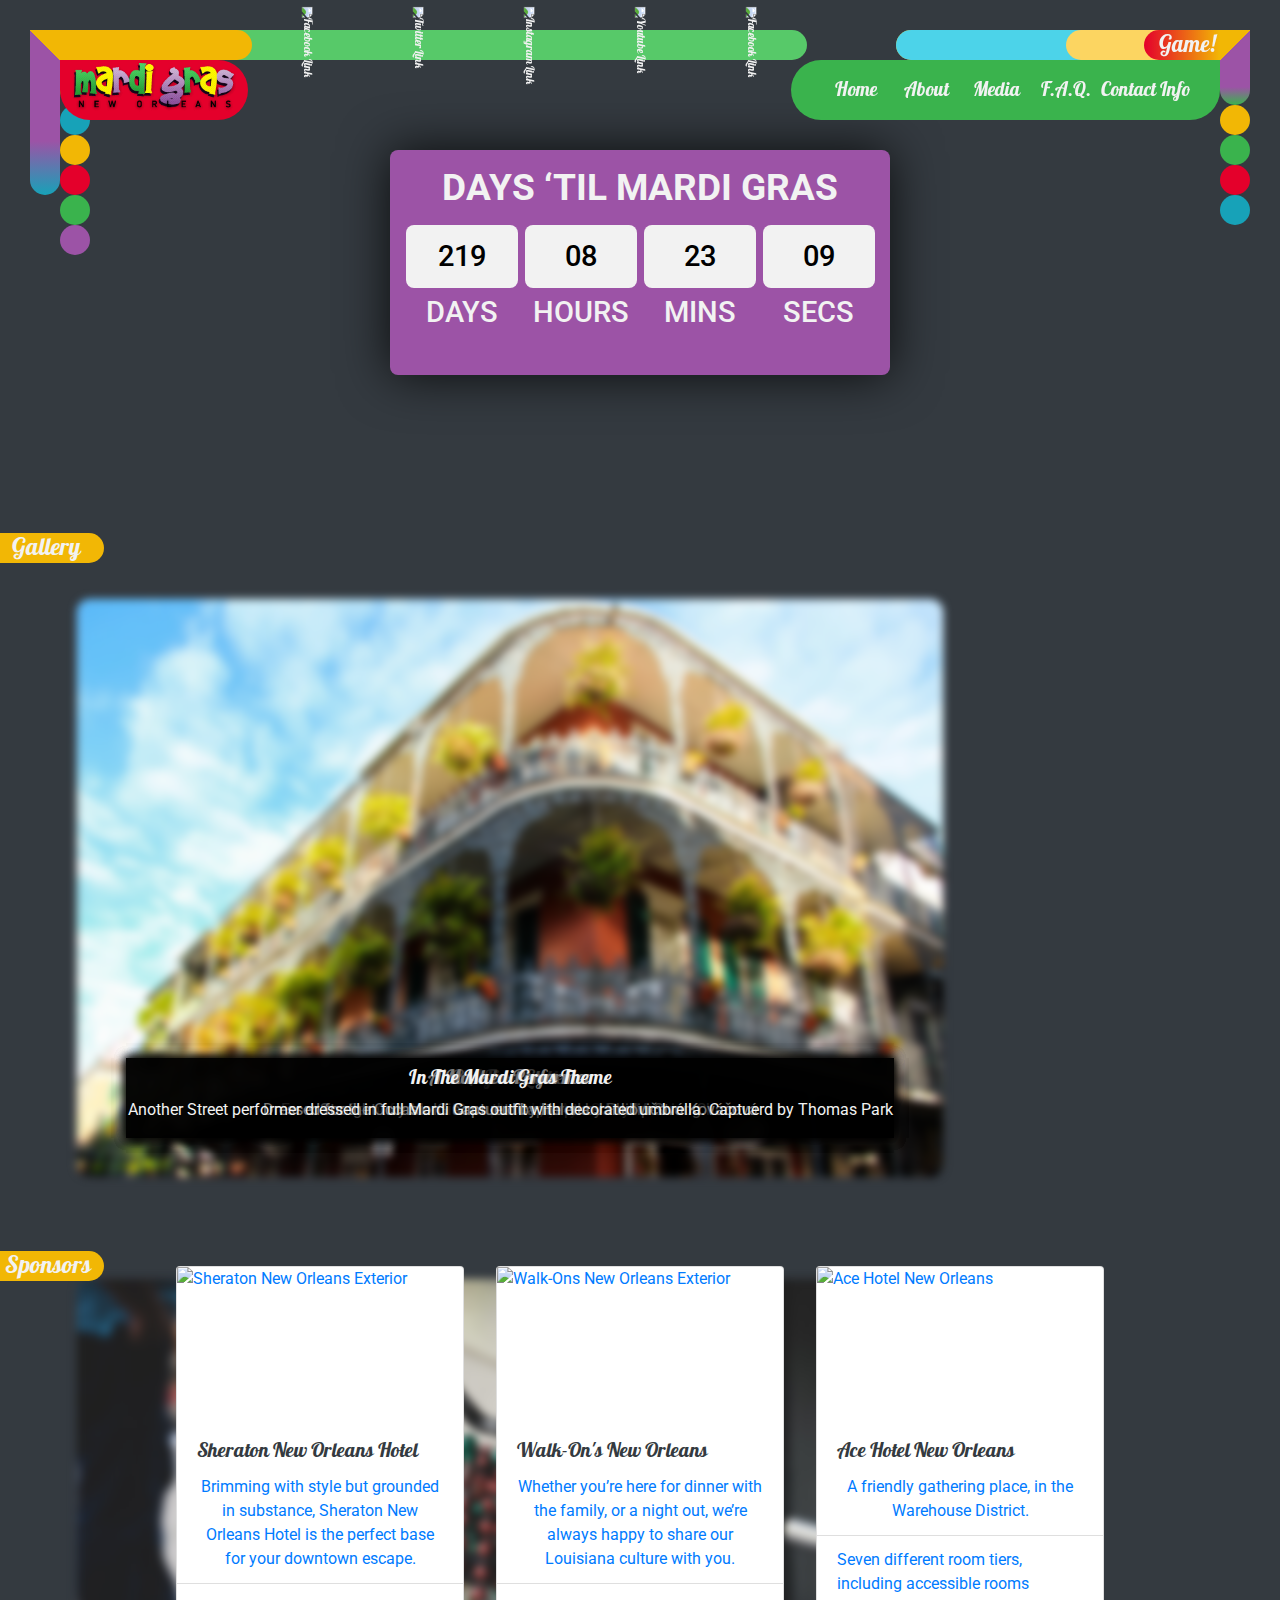
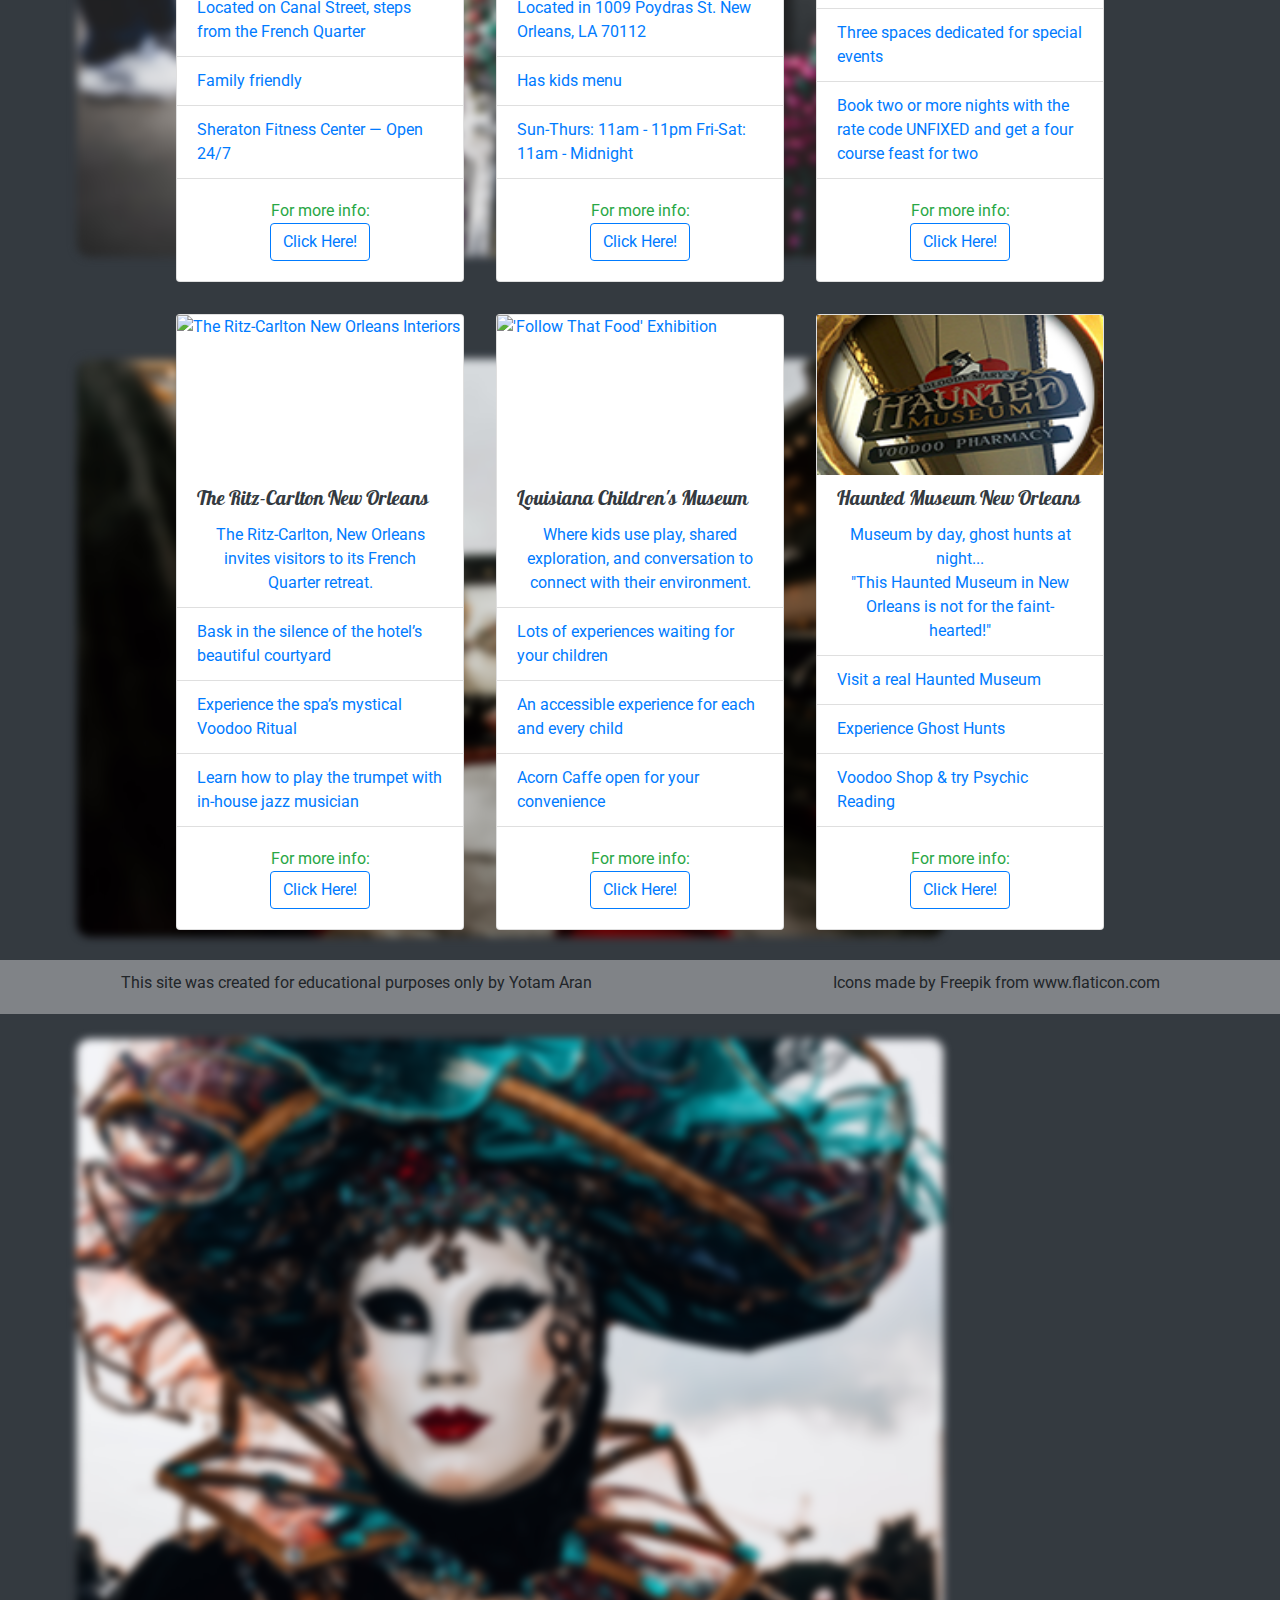
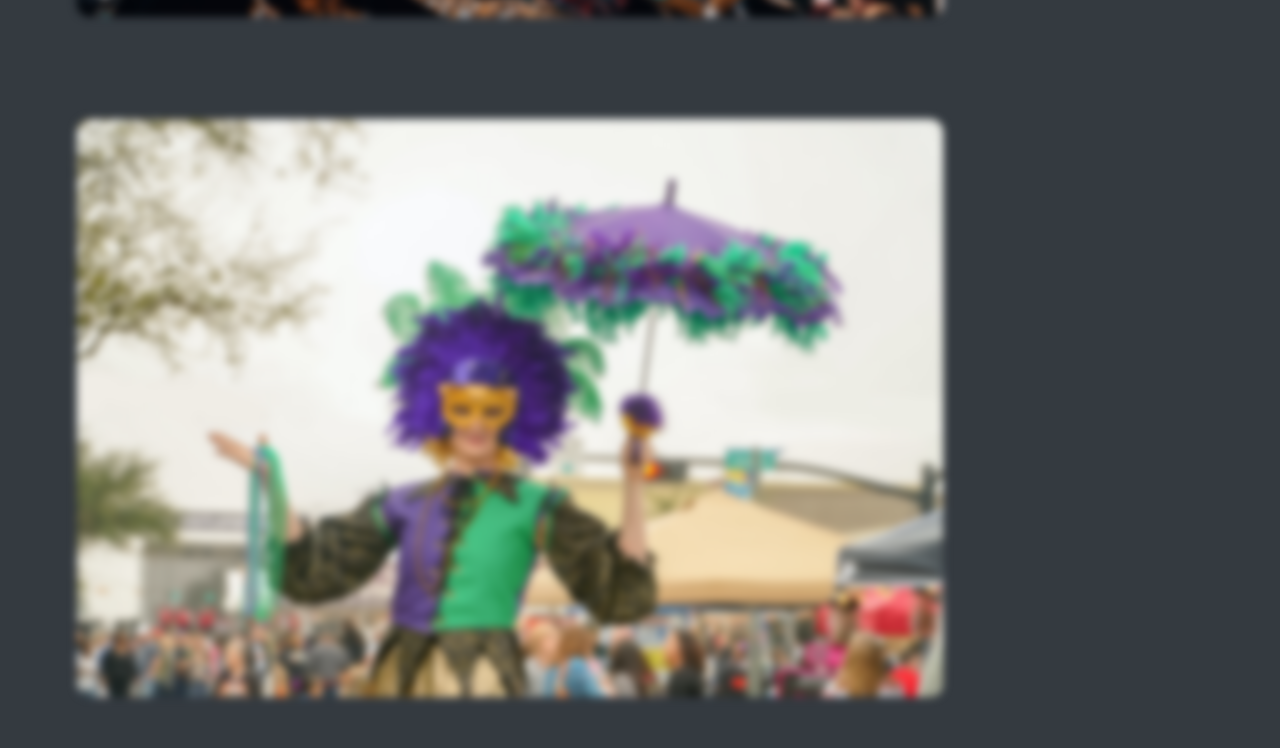
==== commit ab98a778: "refurbish" ====
--- a/index.html
+++ b/index.html
@@ -529,9 +529,8 @@
       </ul>
     </div>
     <div class="footerBox">
-      <p class="disclaimer rights">Copyright © 1996-2021 MardiGrasNewOrleans</p>
       <p class="disclaimer YotiStamp">
-        This site was created by Yotam Aran
+        This site was created for educational purposes only by Yotam Aran
       </p>
       <p class="disclaimer credit-icons">
         Icons made by <a href="https://www.freepik.com" title="Freepik">Freepik</a> from
--- a/css/main.css
+++ b/css/main.css
@@ -1866,6 +1866,9 @@
 }
 
 @media (max-width: 374px) {
+  #about img#mayor {
+    width: 100%;
+  }
   #about .seperator .horChain {
     width: 136px;
   }
@@ -2073,49 +2076,33 @@
           text-decoration: blue;
 }
 
-@media (max-width: 374px) {
-  .gal .galleryPicsLg .galItemLg {
-    height: 170px;
-  }
-}
-
 @media (min-width: 576px) {
-  .gal .galleryPicsLg .galItemLg {
-    margin: 60px calc((100vw - (100vh - 150px) * 3 / 2) / 2);
-    height: calc(100vh - 150px);
-    width: calc((100vh - 150px) * 3 / 2);
-  }
-}
-
-@media (min-width: 768px) and (min-height: 500px) {
-  .gal .galleryPicsLg .galItemLg {
-    margin: 25vh 5vw;
-    width: 90vw;
-    height: calc(90vw * 3 / 2);
-  }
-  .gal .galleryPicsLg .galItemLg .crslCaption {
-    display: -webkit-box;
-    display: -ms-flexbox;
-    display: flex;
+  .gal .galleryPicsLg {
+    -ms-grid-columns: (30vw)[3];
+        grid-template-columns: repeat(3, 30vw);
+    -ms-grid-rows: (30vw)[4];
+        grid-template-rows: repeat(4, 30vw);
+    grid-gap: 2.5vw;
+    margin: 0 1.67vw;
+  }
+  .gal .galleryPicsLg .galItem {
+    width: 30vw;
+    height: 30vw;
   }
 }
 
 @media (min-width: 992px) {
-  .gal .galleryPicsLg .galItemLg {
-    margin: 25vh 5vw;
-  }
-}
-
-@media (min-width: 1200px) {
   .gal .galleryPicsLg {
-    width: 100%;
-    height: 100vh;
-    overflow: shown;
-  }
-  .gal .galleryPicsLg .galItemLg {
-    width: calc(680px * 3 / 2);
-    margin-left: calc((100vw - 680px * 3 / 2) / 2);
-    margin-top: calc((100vh - 680px) / 2);
+    -ms-grid-columns: (22.3vw)[4];
+        grid-template-columns: repeat(4, 22.3vw);
+    -ms-grid-rows: (22.3vw)[3];
+        grid-template-rows: repeat(3, 22.3vw);
+    grid-gap: 2vw;
+    margin: 0 2vw;
+  }
+  .gal .galleryPicsLg .galItem {
+    width: 22.3vw;
+    height: 22.3vw;
   }
 }
 
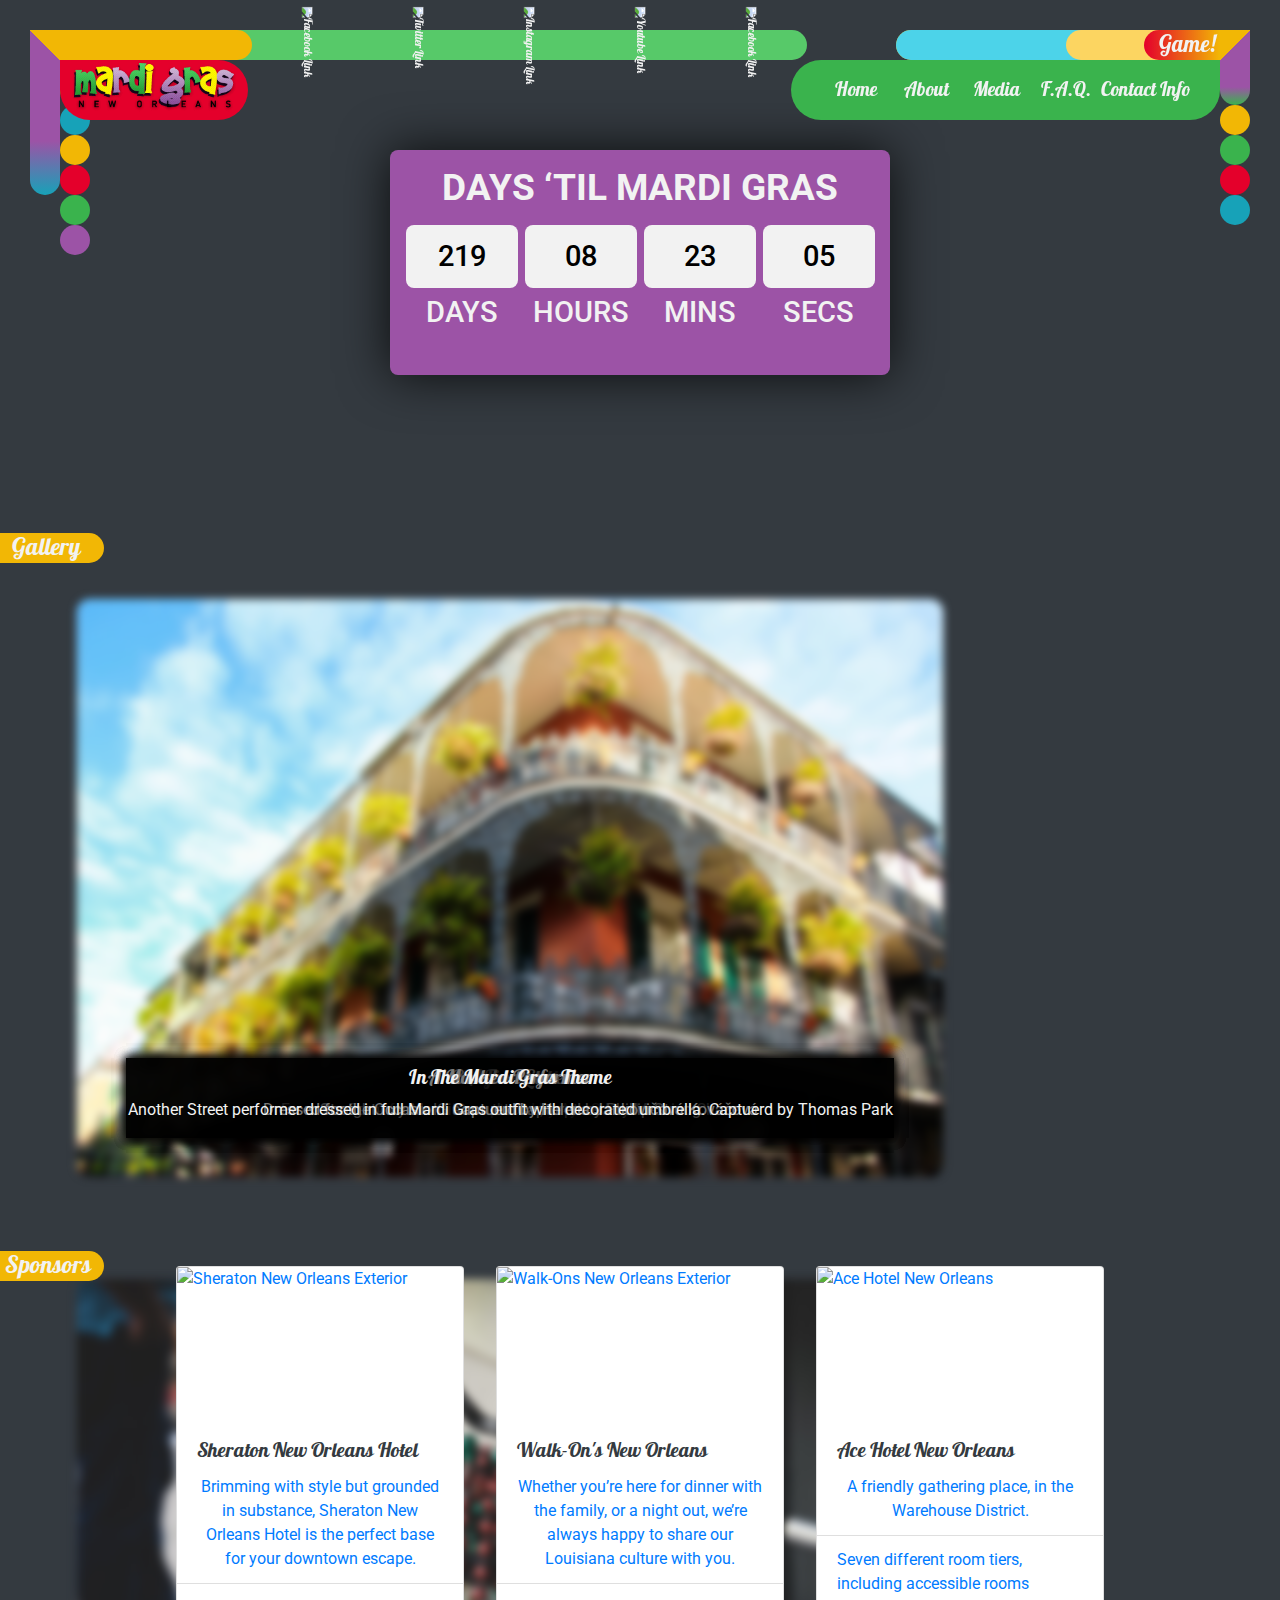
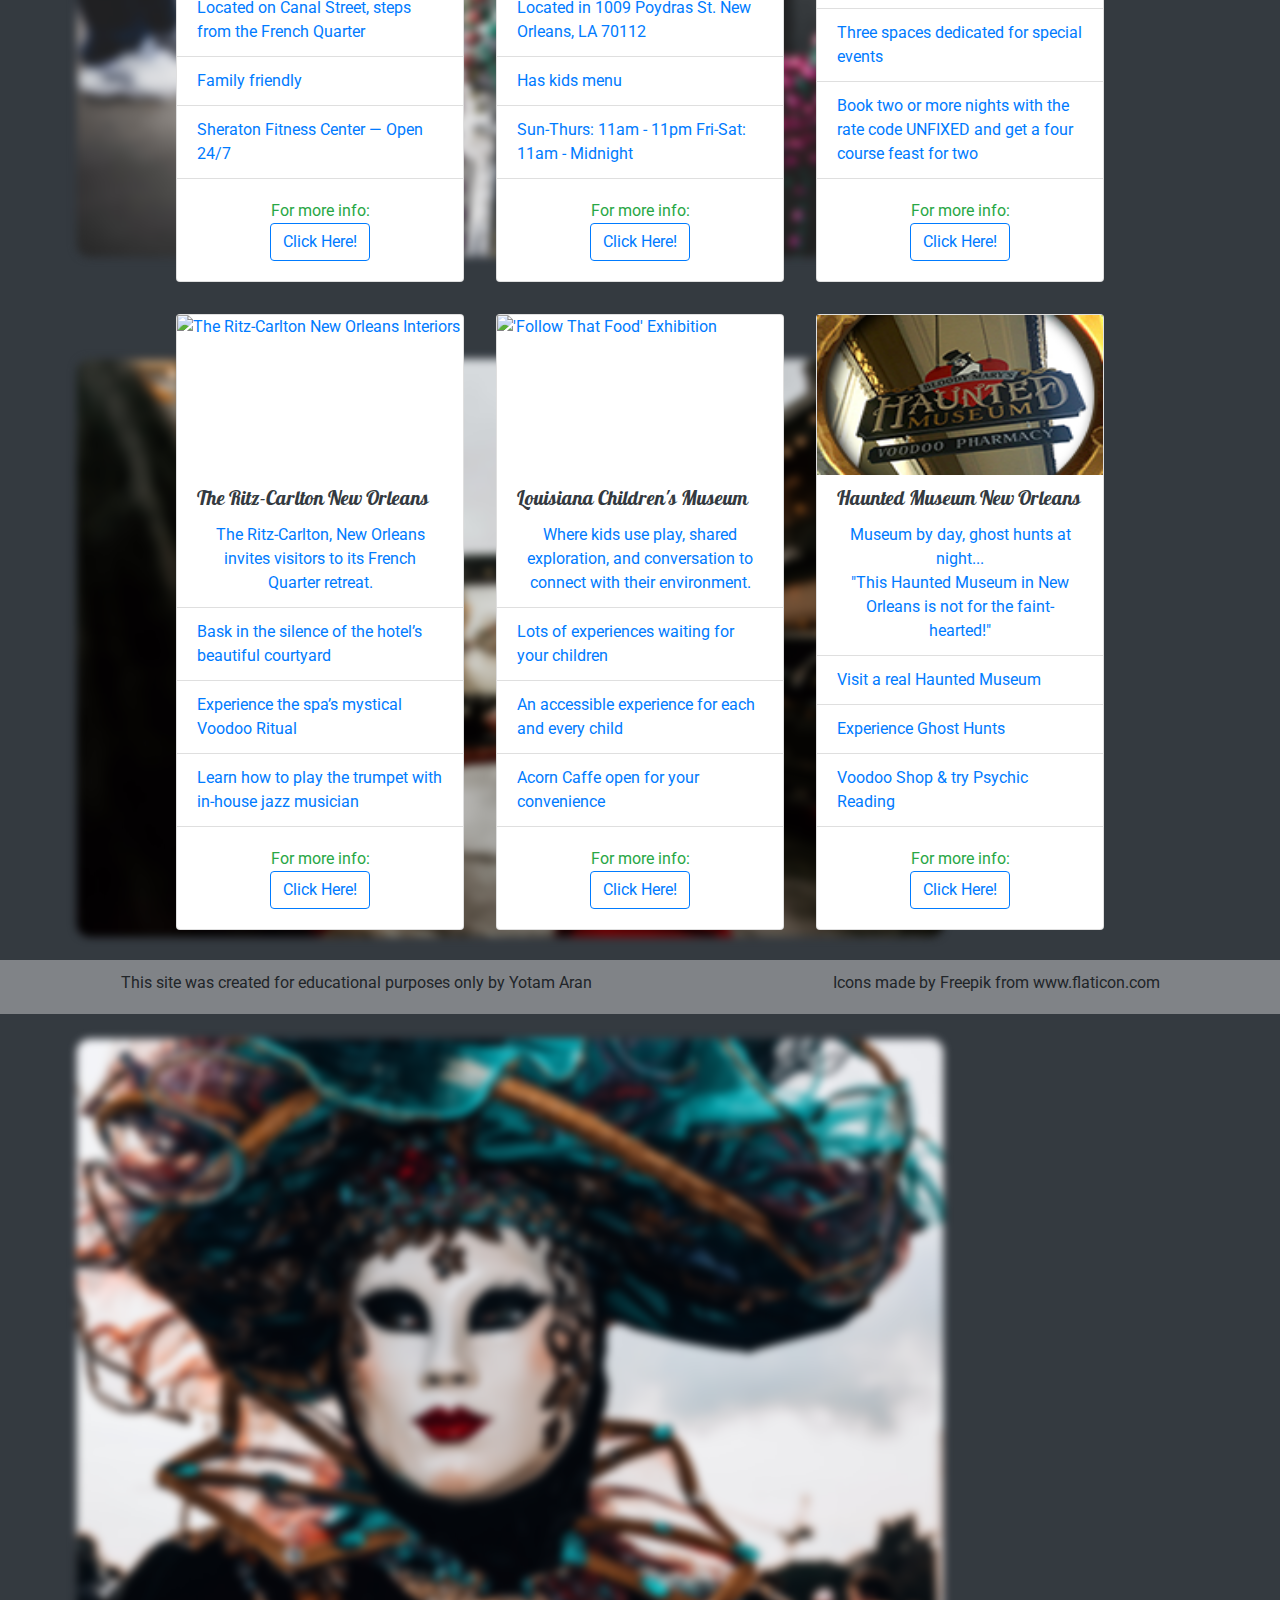
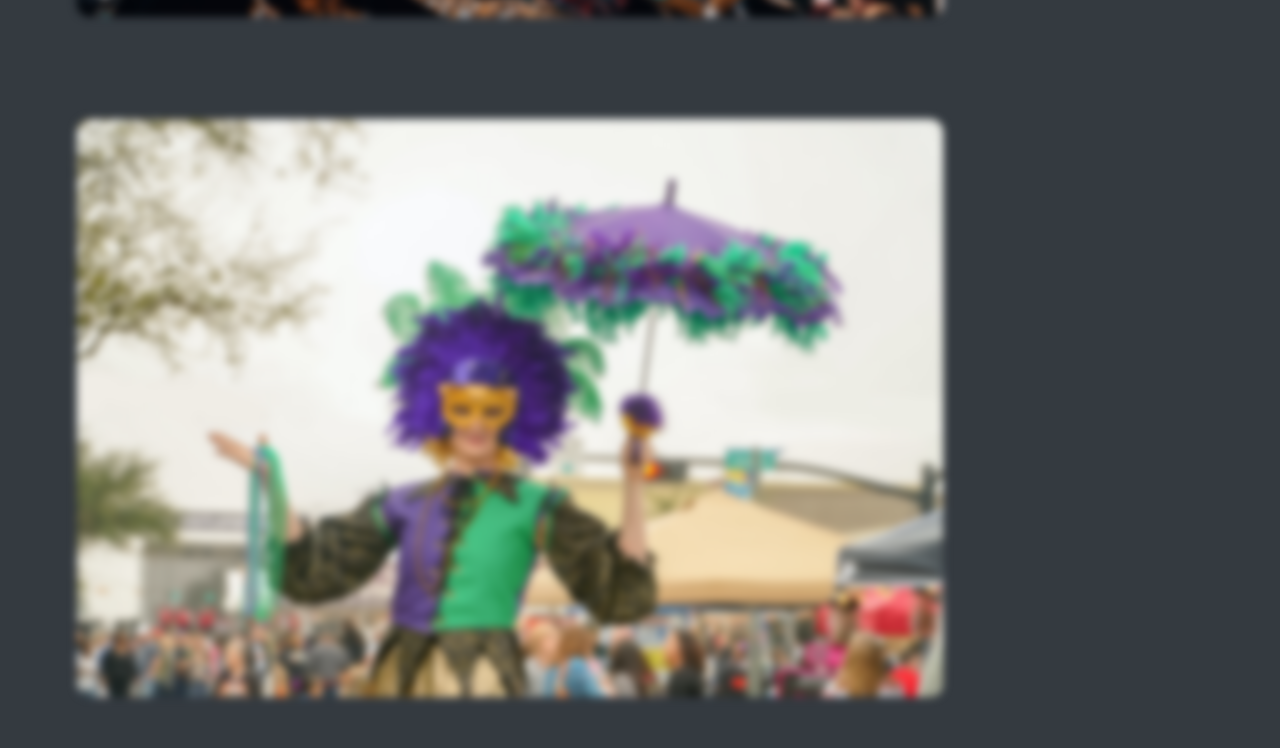
==== commit 216bcb48: "user scalable changed for all" ====
--- a/index.html
+++ b/index.html
@@ -3,14 +3,12 @@
 
 <head>
   <meta charset="UTF-8">
-  <meta name="viewport" content="width=device-width, initial-scale=1.0">
+  <meta name="viewport" content="width=device-width, initial-scale=1.0, user-scalable=no">
   <meta http-equiv="X-UA-Compatible" content="ie=edge">
   <meta name="Description" content="Enter your description here" />
   <link rel="stylesheet" href="https://cdnjs.cloudflare.com/ajax/libs/font-awesome/5.15.2/css/all.min.css">
   <link rel="stylesheet" href="https://cdnjs.cloudflare.com/ajax/libs/twitter-bootstrap/4.6.0/css/bootstrap.min.css">
   <link rel="stylesheet" href="https://unpkg.com/flickity@2/dist/flickity.min.css">
-
-  <!-- <link rel="stylesheet" href="assets/jquery-ui-1.12.1.custom/jquery-ui.min.css"> -->
 
   <link rel="stylesheet" href="./css/main.css">
 
--- a/css/main.css
+++ b/css/main.css
@@ -1855,20 +1855,27 @@
 #about p {
   padding-left: 15px;
   padding-right: 15px;
+  text-align: justify;
+}
+
+#about p img {
+  margin-bottom: 0;
 }
 
 #about p img#mayor {
-  width: 25vw;
+  width: 50vw;
   margin-left: 12px;
   margin-top: -30px;
-  margin-bottom: 24px;
   float: right;
 }
 
+#about p img#masks {
+  width: 60vw;
+  margin-right: 12px;
+  float: left;
+}
+
 @media (max-width: 374px) {
-  #about img#mayor {
-    width: 100%;
-  }
   #about .seperator .horChain {
     width: 136px;
   }
@@ -1896,6 +1903,12 @@
     display: -ms-flexbox;
     display: flex;
   }
+  #about p img#masks {
+    width: 40vw;
+  }
+  #about p img#mayor {
+    width: 25vw;
+  }
 }
 
 @media (min-width: 768px) and (min-height: 500px) {
@@ -1914,7 +1927,16 @@
     font-size: 1.32rem;
   }
   #about p img#mayor {
-    width: 16vw;
+    width: 20vw;
+  }
+  #about p img#masks {
+    width: 40vw;
+  }
+}
+
+@media (min-width: 1200px) {
+  #about p img#masks {
+    width: 40vw;
   }
 }
 
